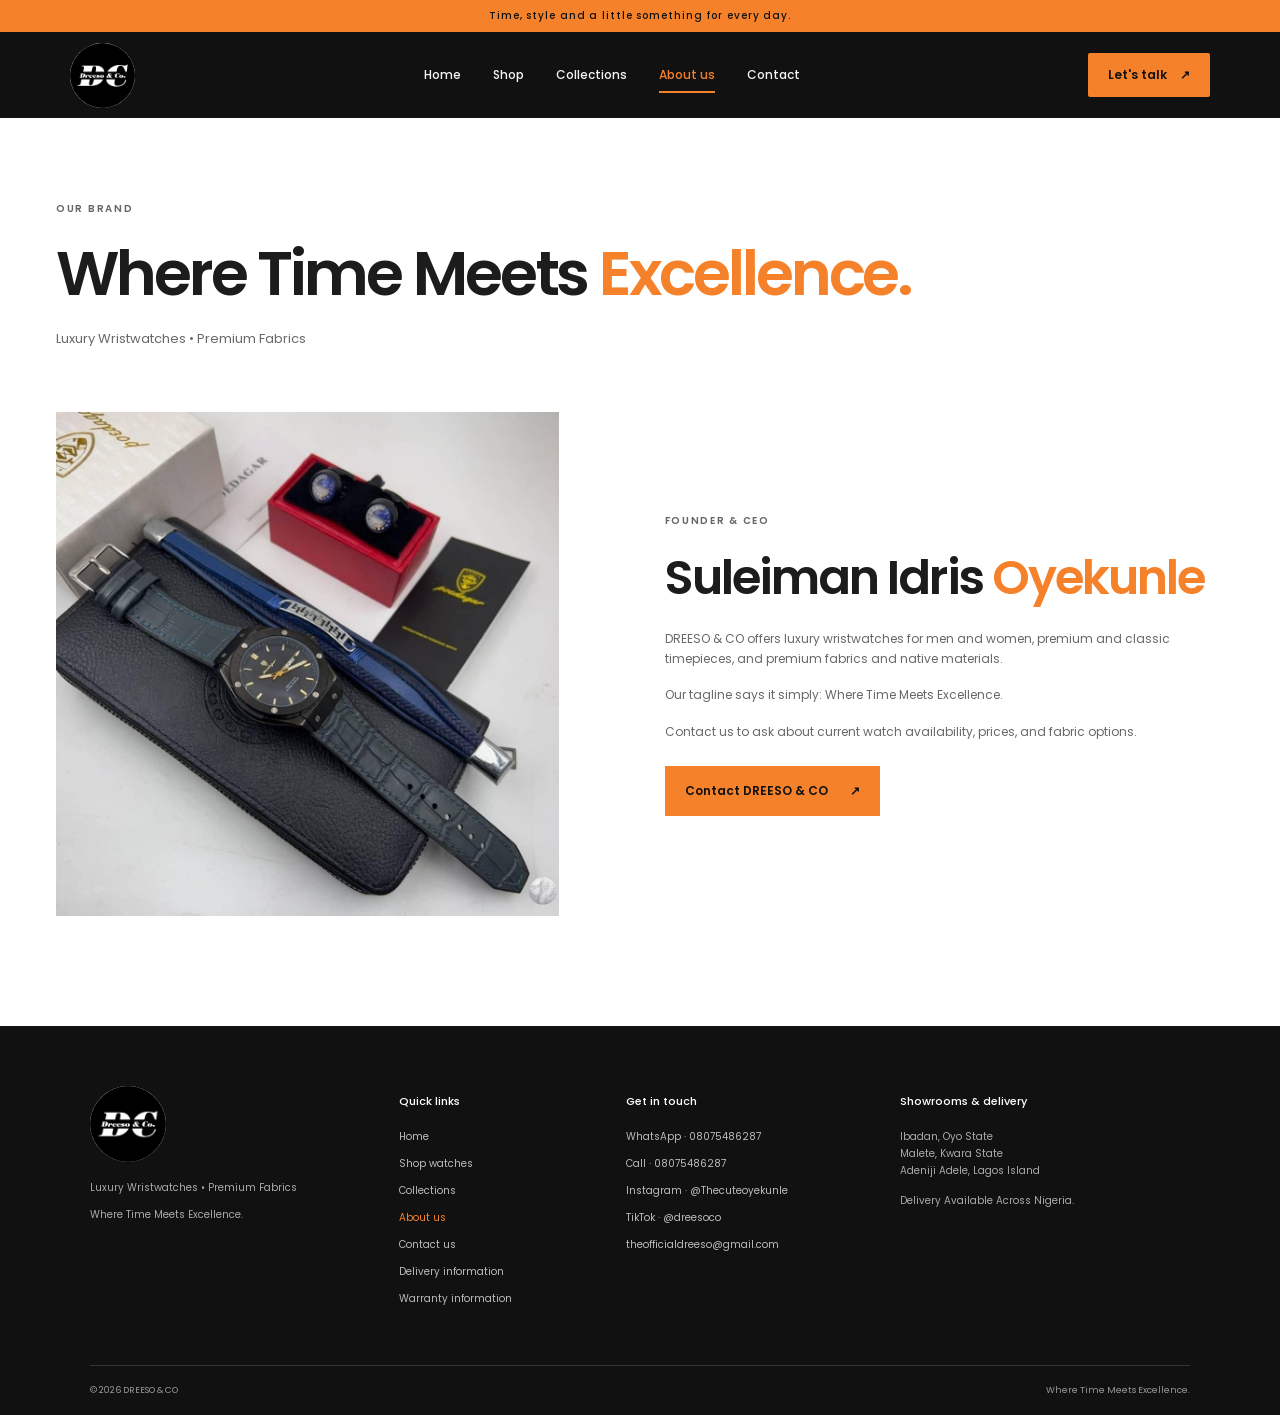
==== about.html @ 20e48f06 "first commit" ====
<!doctype html><html lang="en"><head><meta charset="utf-8"><meta name="viewport" content="width=device-width, initial-scale=1"><meta name="description" content="Meet DREESO & CO, founded by Suleiman Idris Oyekunle, offering luxury wristwatches and premium fabrics."><title>About DREESO &amp; CO</title><link rel="icon" href="dress%26co%20img/dress%26co%20logo.jpg"><link rel="preconnect" href="https://fonts.googleapis.com"><link rel="preconnect" href="https://fonts.gstatic.com" crossorigin><link href="https://fonts.googleapis.com/css2?family=Poppins:wght@400;500;600;700&display=swap" rel="stylesheet"><link rel="stylesheet" href="style.css"><script src="script.js" defer></script></head><body><div class="announcement">Time, style and a little something for every day.</div><header class="site-header"><a class="brand" href="index.html" aria-label="DREESO & CO home"><img src="dress%26co%20img/dress%26co%20logo.jpg" alt="DREESO & CO"></a><button class="menu-toggle" aria-expanded="false" aria-controls="primary-nav" aria-label="Open menu"><span></span><span></span><span></span></button><nav id="primary-nav" class="primary-nav" aria-label="Main navigation"><a href="index.html">Home</a><a href="shop.html">Shop</a><a href="collections.html">Collections</a><a href="about.html" aria-current="page">About us</a><a href="contact.html">Contact</a></nav><a class="header-cta" href="https://wa.me/2348075486287">Let's talk <span>↗</span></a></header><main id="main"><section class="page-intro section-wrap"><p class="eyebrow">OUR BRAND</p><h1>Where Time Meets <em>Excellence.</em></h1><p>Luxury Wristwatches • Premium Fabrics</p></section>
<section class="about-details section-wrap"><img src="dress%26co%20img/8.jpg" alt="Black wristwatch displayed with coordinating accessories"><div><p class="eyebrow">FOUNDER &amp; CEO</p><h2>Suleiman Idris <em>Oyekunle</em></h2><p>DREESO &amp; CO offers luxury wristwatches for men and women, premium and classic timepieces, and premium fabrics and native materials.</p><p>Our tagline says it simply: Where Time Meets Excellence.</p><p>Contact us to ask about current watch availability, prices, and fabric options.</p><a class="button button-orange" href="contact.html">Contact DREESO &amp; CO <span>↗</span></a></div></section></main><footer class="site-footer">
  <div class="footer-main">
    <div class="footer-brand"><img src="dress%26co%20img/dress%26co%20logo.jpg" alt="DREESO & CO"><p class="footer-brand-line">Luxury Wristwatches • Premium Fabrics</p><p>Where Time Meets Excellence.</p></div>
    <div><h2>Quick links</h2><a href="index.html">Home</a><a href="shop.html">Shop watches</a><a href="collections.html">Collections</a><a href="about.html">About us</a><a href="contact.html">Contact us</a><a href="delivery.html">Delivery information</a><a href="warranty.html">Warranty information</a></div>
    <div><h2>Get in touch</h2><a href="https://wa.me/2348075486287" target="_blank" rel="noopener">WhatsApp · 08075486287</a><a href="tel:+2348075486287">Call · 08075486287</a><a href="https://www.instagram.com/thecuteoyekunle/" target="_blank" rel="noopener">Instagram · @Thecuteoyekunle</a><a href="https://www.tiktok.com/@dreesoco" target="_blank" rel="noopener">TikTok · @dreesoco</a><a href="mailto:theofficialdreeso@gmail.com">theofficialdreeso@gmail.com</a></div>
    <div class="footer-policies"><h2>Showrooms &amp; delivery</h2><p>Ibadan, Oyo State<br>Malete, Kwara State<br>Adeniji Adele, Lagos Island</p><p class="footer-delivery">Delivery Available Across Nigeria.</p></div>
  </div>
  <div class="footer-bottom"><span>© <span id="year"></span> DREESO & CO</span><span>Where Time Meets Excellence.</span></div>
</footer></body></html>
---- style.css ----
:root{--ink:#111;--text:#1c1c1c;--muted:#686868;--orange:#f5822a;--paper:#fff;--soft:#f5f5f3;--line:#e8e6e2;--font:'Poppins',sans-serif;--wrap:1240px}*{box-sizing:border-box}html{scroll-behavior:smooth;scroll-padding-top:90px}body{margin:0;color:var(--text);background:var(--paper);font:400 15px/1.7 var(--font);-webkit-font-smoothing:antialiased}a{color:inherit;text-decoration:none}button,input{font:inherit}button{color:inherit}.skip-link{position:absolute;top:-50px;left:16px;z-index:99;background:white;padding:10px}.skip-link:focus{top:8px}.sr-only{position:absolute;width:1px;height:1px;padding:0;margin:-1px;overflow:hidden;clip:rect(0,0,0,0);white-space:nowrap;border:0}.announcement{height:32px;background:var(--orange);color:#111;text-align:center;font-size:10px;font-weight:500;letter-spacing:.09em;line-height:32px}.site-header{height:86px;padding:0 max(5.5vw,24px);display:flex;align-items:center;justify-content:space-between;background:var(--ink);color:white;position:sticky;top:0;z-index:20}.brand{width:65px;height:65px;border-radius:50%;overflow:hidden;background:#fff;display:flex;align-items:center;justify-content:center}.brand img{width:100%;height:100%;object-fit:cover}.primary-nav{display:flex;align-items:center;gap:clamp(16px,2.5vw,38px)}.primary-nav a{font-size:12px;font-weight:500;color:#f5f5f5;transition:color .2s}.primary-nav a:hover,.primary-nav a:focus-visible{color:var(--orange)}.header-cta{background:var(--orange);color:var(--ink);padding:12px 20px;font-size:12px;font-weight:600;border-radius:2px}.header-cta span{margin-left:10px}.menu-toggle{display:none}.hero{min-height:590px;display:grid;grid-template-columns:1fr 1fr;background:#f2f0ed}.hero-copy{padding:90px 7vw 65px max(9vw,40px);display:flex;flex-direction:column;align-items:flex-start;justify-content:center}.eyebrow{font-size:10px;font-weight:600;letter-spacing:.17em;margin:0 0 20px;color:#666}.hero-copy .eyebrow span{display:inline-block;width:20px;height:2px;background:var(--orange);vertical-align:middle;margin-right:8px}.hero h1,.intro h2,.section-heading h2,.pay-copy h2,.values-section h2,.social-copy h2{font-size:clamp(37px,5vw,66px);line-height:1.2;letter-spacing:-.055em;font-weight:600;margin:0}.hero h1 em,.intro h2 em,.section-heading h2 em,.pay-copy h2 em,.values-section h2 em,.social-copy h2 em{font-style:normal;color:var(--orange)}.hero-lede{max-width:390px;color:#585858;font-size:15px;margin:24px 0 28px}.hero-actions{display:flex;align-items:center;gap:25px;flex-wrap:wrap}.button{display:inline-flex;align-items:center;justify-content:center;gap:22px;padding:15px 20px;font-size:12px;font-weight:600;transition:background .2s,transform .2s}.button:hover{transform:translateY(-2px)}.button-orange{background:var(--orange);color:#111}.button-orange:hover{background:#e9721b}.text-link,.underlined-link{font-size:12px;font-weight:600}.text-link span,.underlined-link span{color:var(--orange);padding-left:7px}.hero-note{font-size:10px;color:#777;margin:42px 0 0}.hero-image{min-height:590px;background:#111;position:relative}.hero-image:after{content:"";position:absolute;inset:0;background:linear-gradient(180deg,transparent 68%,rgba(0,0,0,.35))}.hero-image-caption{position:absolute;z-index:1;bottom:26px;left:30px;right:30px;color:#fff;display:flex;justify-content:space-between;font-size:9px;font-weight:500;letter-spacing:.13em}.section-wrap{max-width:var(--wrap);margin:auto;padding-left:36px;padding-right:36px}.intro{padding-top:110px;padding-bottom:112px}.intro-grid{display:grid;grid-template-columns:1fr .8fr;gap:12%;align-items:start}.intro h2{font-size:clamp(34px,4vw,52px)}.intro-grid>div{padding-top:5px;color:#646464;font-size:13px}.intro-grid>div p{margin:0 0 16px}.intro-grid .underlined-link{display:inline-block;color:#111;margin-top:11px;border-bottom:1px solid #ccc;padding-bottom:5px}.categories-section{background:var(--soft);padding:88px 0 100px}.section-heading{display:flex;align-items:end;justify-content:space-between;gap:30px;margin-bottom:32px}.section-heading .eyebrow{margin-bottom:12px}.section-heading h2{font-size:clamp(34px,4vw,48px)}.section-heading>.underlined-link{border-bottom:1px solid #ccc;padding-bottom:6px;margin-bottom:8px}.category-grid{display:grid;grid-template-columns:repeat(3,1fr);grid-auto-rows:290px;gap:16px}.category-card{position:relative;overflow:hidden;background:#ddd;isolation:isolate}.category-card:after{content:"";position:absolute;inset:25% 0 0;background:linear-gradient(transparent,rgba(0,0,0,.67));z-index:-0}.category-card img{position:absolute;inset:0;width:100%;height:100%;object-fit:cover;z-index:-1;transition:transform .5s}.category-card:hover img{transform:scale(1.035)}.category-large{grid-row:span 2}.category-wide{grid-column:span 2}.category-overlay{position:absolute;bottom:22px;left:23px;right:20px;color:#fff;display:flex;flex-direction:column;align-items:flex-start}.category-overlay small{font-size:8px;letter-spacing:.16em;font-weight:500}.category-overlay strong{font-size:19px;font-weight:500;margin-top:2px}.circle-arrow{position:absolute;right:0;bottom:0;border:1px solid rgba(255,255,255,.65);width:35px;height:35px;border-radius:50%;display:grid;place-items:center;font-size:15px}.shop-section{padding-top:100px;padding-bottom:110px}.section-aside{max-width:300px;font-size:12px;color:var(--muted);margin:0 0 8px}.shop-tools{display:flex;align-items:center;justify-content:space-between;gap:22px;border-top:1px solid var(--line);padding:20px 0}.search-box{height:40px;width:230px;display:flex;align-items:center;border-bottom:1px solid #bbb;gap:9px}.search-box svg{width:17px;stroke:#777;fill:none;stroke-width:1.6}.search-box input{border:0;outline:0;background:transparent;width:100%;font-size:11px}.search-box:focus-within{border-color:var(--orange)}.filter-list{display:flex;align-items:center;gap:7px;flex-wrap:wrap}.filter-chip{border:1px solid #ddd;background:white;padding:8px 12px;font-size:10px;cursor:pointer;transition:.2s}.filter-chip:hover,.filter-chip.active{border-color:#111;background:#111;color:#fff}.collection-panel{min-height:218px;background:#f8f7f5;display:flex;align-items:center;justify-content:center;text-align:center;padding:38px}.empty-collection{max-width:440px}.empty-collection .small-mark{color:var(--orange);font-size:23px}.empty-collection h3{font-size:18px;font-weight:500;margin:8px 0}.empty-collection p{font-size:12px;color:var(--muted);margin:0 auto 18px}.empty-collection .button{padding:12px 17px}.pay-section{min-height:440px;background:#151515;color:white;display:grid;grid-template-columns:1fr 1fr}.pay-image{background:url('dress%26co%20img/3.jpg') center/cover no-repeat;min-height:440px}.pay-copy{padding:75px clamp(35px,8vw,120px);align-self:center}.pay-copy .eyebrow{color:#b6b6b6}.pay-copy h2{font-size:clamp(42px,5vw,62px)}.pay-copy>p:not(.eyebrow){font-size:12px;color:#c4c4c4;max-width:390px;margin:20px 0 24px}.button-light{background:#fff;color:#111}.button-light:hover{background:var(--orange)}.fine-print{display:block;color:#aaa;font-size:9px;margin-top:13px}.values-section{padding-top:105px;padding-bottom:105px}.values-section>h2{font-size:clamp(36px,4vw,52px);margin-bottom:50px}.value-grid{display:grid;grid-template-columns:repeat(3,1fr);gap:48px}.value-grid article{border-top:1px solid #ccc;padding-top:17px}.value-grid article>span{font-size:10px;color:var(--orange);font-weight:600}.value-grid h3{font-size:15px;font-weight:500;margin:10px 0 8px}.value-grid p{font-size:11px;color:var(--muted);max-width:290px;margin:0}.social-section{background:var(--soft);padding:85px max(calc((100vw - var(--wrap))/2 + 36px),7vw);display:grid;grid-template-columns:1fr .8fr;gap:12%;align-items:center}.social-copy h2{font-size:clamp(38px,4.5vw,58px)}.social-copy>p:last-child{font-size:12px;color:var(--muted);max-width:350px;margin-top:20px}.social-links{border-top:1px solid #ddd}.social-links>a{display:flex;align-items:center;gap:16px;border-bottom:1px solid #ddd;padding:18px 4px}.social-icon{width:35px;height:35px;display:grid;place-items:center;background:#111;color:#fff;font-weight:500;font-size:16px;border-radius:50%}.social-links>a>span:nth-child(2){display:flex;flex-direction:column;flex:1}.social-links strong{font-size:12px;font-weight:500}.social-links small{font-size:10px;color:#777}.social-links b{font-size:15px;font-weight:400;color:var(--orange)}.site-footer{background:#111;color:#fff;padding:60px max(calc((100vw - var(--wrap))/2 + 36px),7vw) 0}.footer-main{display:grid;grid-template-columns:1.15fr .8fr 1fr 1.25fr;gap:42px;padding-bottom:48px}.footer-brand img{width:76px;height:76px;object-fit:cover;border-radius:50%}.footer-brand p{font-size:10px;color:#aaa}.footer-main>div:not(:first-child){display:flex;flex-direction:column;align-items:flex-start}.footer-main h2{font-size:11px;font-weight:500;margin:6px 0 17px;color:#fff}.footer-main a:not(.underlined-link){font-size:10px;color:#bbb;margin:0 0 10px}.footer-main a:hover{color:var(--orange)}.footer-policies p{font-size:10px;color:#aaa;margin:0 0 13px;max-width:270px}.footer-policies .underlined-link{font-size:10px;border-bottom:1px solid #555;padding-bottom:4px}.footer-bottom{border-top:1px solid #363636;padding:17px 0;display:flex;justify-content:space-between;font-size:9px;color:#999}.floating-whatsapp{position:fixed;right:22px;bottom:22px;width:52px;height:52px;background:#111;border:1px solid var(--orange);color:var(--orange);display:grid;place-items:center;z-index:18;box-shadow:0 3px 12px #0002}.floating-whatsapp svg{width:25px;height:25px;fill:none;stroke:currentColor;stroke-width:1.6;stroke-linecap:round;stroke-linejoin:round}.floating-whatsapp svg path:last-child{fill:currentColor;stroke:none}.floating-whatsapp:hover{background:var(--orange);color:#111}.menu-toggle:focus-visible,.header-cta:focus-visible,a:focus-visible,button:focus-visible{outline:2px solid var(--orange);outline-offset:3px}
@media(max-width:900px){.site-header{padding:0 26px}.primary-nav{gap:15px}.primary-nav a{font-size:10px}.header-cta{padding:10px 13px;font-size:10px}.hero-copy{padding-left:6vw;padding-right:4vw}.category-grid{grid-auto-rows:240px}.footer-main{grid-template-columns:repeat(2,1fr);gap:32px}.social-section{padding-left:7vw;padding-right:7vw}.filter-list{justify-content:flex-end}}
@media(max-width:680px){html{scroll-padding-top:72px}.announcement{height:29px;line-height:29px;font-size:9px}.site-header{height:70px;padding:0 20px}.brand{width:51px;height:51px}.menu-toggle{display:flex;width:40px;height:40px;border:0;background:transparent;color:white;flex-direction:column;align-items:center;justify-content:center;gap:5px;order:3;cursor:pointer}.menu-toggle span{height:1px;width:21px;background:white;transition:transform .2s}.menu-toggle[aria-expanded=true] span:first-child{transform:translateY(6px) rotate(45deg)}.menu-toggle[aria-expanded=true] span:nth-child(2){opacity:0}.menu-toggle[aria-expanded=true] span:last-child{transform:translateY(-6px) rotate(-45deg)}.primary-nav{display:none;position:absolute;top:70px;left:0;right:0;background:#111;padding:12px 22px 24px;flex-direction:column;align-items:stretch;gap:0;border-top:1px solid #333}.primary-nav.open{display:flex}.primary-nav a{font-size:13px;padding:12px 2px;border-bottom:1px solid #2b2b2b}.header-cta{margin-left:auto;margin-right:9px;padding:10px 12px}.hero{grid-template-columns:1fr}.hero-copy{padding:58px 25px 43px;min-height:380px}.hero h1{font-size:43px}.hero-lede{font-size:13px;margin:19px 0 22px}.hero-note{margin-top:27px}.hero-image{min-height:340px;background-position:center 52%}.section-wrap{padding-left:23px;padding-right:23px}.intro{padding-top:70px;padding-bottom:75px}.intro-grid{grid-template-columns:1fr;gap:18px}.intro h2{font-size:39px}.intro-grid>div{font-size:12px}.categories-section{padding:67px 0 72px}.section-heading{align-items:flex-start;flex-direction:column;gap:14px;margin-bottom:24px}.section-heading h2{font-size:37px}.section-heading>.underlined-link{margin:0}.category-grid{grid-template-columns:1fr 1fr;grid-auto-rows:205px;gap:10px}.category-large{grid-row:span 1}.category-wide{grid-column:span 2}.category-overlay{left:13px;bottom:14px}.category-overlay small{font-size:7px}.category-overlay strong{font-size:14px;padding-right:26px}.circle-arrow{width:28px;height:28px;font-size:12px}.shop-section{padding-top:70px;padding-bottom:75px}.shop-section .section-heading{gap:12px}.section-aside{font-size:11px;margin:0}.shop-tools{align-items:stretch;flex-direction:column;gap:15px}.search-box{width:100%}.filter-list{justify-content:flex-start}.filter-chip{font-size:9px;padding:7px 9px}.collection-panel{min-height:230px;padding:24px}.pay-section{grid-template-columns:1fr}.pay-image{min-height:260px}.pay-copy{padding:48px 25px 54px}.pay-copy h2{font-size:48px}.values-section{padding-top:73px;padding-bottom:75px}.values-section>h2{font-size:39px;margin-bottom:33px}.value-grid{grid-template-columns:1fr;gap:22px}.value-grid article{padding-top:12px}.value-grid h3{font-size:14px}.value-grid p{font-size:11px}.social-section{grid-template-columns:1fr;gap:27px;padding:66px 24px}.social-copy h2{font-size:42px}.social-copy>p:last-child{font-size:11px}.site-footer{padding:45px 24px 0}.footer-main{grid-template-columns:1fr 1fr;gap:25px 18px}.footer-brand{grid-column:1/-1}.footer-brand img{width:62px;height:62px}.footer-main h2{margin-bottom:12px}.footer-bottom{font-size:8px}.floating-whatsapp{right:15px;bottom:15px;width:47px;height:47px}}
@media(max-width:380px){.hero h1{font-size:37px}.hero-actions{gap:15px}.button{padding:13px 14px;font-size:10px}.text-link{font-size:10px}.category-grid{grid-auto-rows:175px}.category-overlay strong{font-size:12px}.footer-main{grid-template-columns:1fr}.footer-brand{grid-column:auto}}
@media(prefers-reduced-motion:reduce){*,*::before,*::after{scroll-behavior:auto!important;transition:none!important}}
.page-intro{padding-top:82px;padding-bottom:42px}.page-intro h1{font-size:clamp(38px,5vw,62px);line-height:1.2;letter-spacing:-.05em;font-weight:600;margin:0}.page-intro h1 em,.about-details h2 em{font-style:normal;color:var(--orange)}.page-intro>p:last-child{color:var(--muted);font-size:13px;max-width:590px;margin:17px 0 0}.about-details{padding-top:20px;padding-bottom:110px;display:grid;grid-template-columns:minmax(280px,.9fr) 1fr;gap:9%;align-items:center}.about-details>img{width:100%;height:auto;display:block}.about-details h2{font-size:clamp(32px,4vw,48px);line-height:1.2;letter-spacing:-.04em;font-weight:600;margin:0 0 22px}.about-details p:not(.eyebrow){font-size:12px;color:var(--muted);margin:0 0 16px}.about-details .button{margin-top:8px}.contact-page{padding-top:20px;padding-bottom:110px;display:grid;grid-template-columns:1fr 1fr;gap:9%;align-items:start}.contact-details>a{display:flex;flex-direction:column;border-bottom:1px solid var(--line);padding:15px 0}.contact-details>a:first-child{border-top:1px solid var(--line)}.contact-details small{font-size:9px;letter-spacing:.13em;color:#777}.contact-details strong{font-weight:500;font-size:15px;overflow-wrap:anywhere}.contact-details strong span{color:var(--orange);padding-left:8px}.contact-locations{padding-top:24px}.contact-locations small{font-size:9px;letter-spacing:.13em;color:#777}.contact-locations p{font-size:13px;margin:9px 0}.contact-locations .muted{font-size:11px;color:#777}.business-card{margin:0;background:#f5f5f3;padding:15px}.business-card img{width:100%;height:auto;display:block}.business-card figcaption{font-size:9px;color:#777;padding-top:9px}.policy-page{padding-top:16px;padding-bottom:115px;max-width:900px}.policy-page h2{font-size:19px;font-weight:500;margin:24px 0 7px}.policy-page h2:first-child{margin-top:0}.policy-page p{font-size:13px;line-height:1.9;color:var(--muted);max-width:700px;margin:0 0 20px}.policy-page .button{margin-top:10px}
@media(max-width:680px){.page-intro{padding-top:60px;padding-bottom:30px}.about-details,.contact-page{grid-template-columns:1fr;gap:30px;padding-bottom:75px}.about-details>img{max-width:500px;margin:auto}.business-card{max-width:520px}.policy-page{padding-bottom:80px}}
.collection-panel:has(.product-grid){display:block;text-align:left;padding:0;background:transparent}.product-grid{display:grid;width:100%;grid-template-columns:repeat(3,minmax(0,1fr));gap:18px}.product-card{background:#fff;border:1px solid var(--line);min-width:0}.product-image{aspect-ratio:4/5;background:var(--soft);overflow:hidden}.product-image img{display:block;width:100%;height:100%;object-fit:cover}.product-info{padding:17px}.product-meta{display:flex;gap:6px;flex-wrap:wrap;margin-bottom:8px}.product-meta span{font-size:8px;color:#555;background:var(--soft);padding:3px 7px}.product-info h3{font-size:14px;font-weight:500;margin:0 0 4px}.product-info>p{font-size:10px;color:var(--muted);margin:0 0 10px}.product-price{display:block;font-size:13px;margin:0 0 12px}.product-info .button{font-size:10px;padding:10px 12px}.empty-collection h3{font-size:16px;font-weight:500}.empty-collection p{max-width:460px}
@media(max-width:900px){.product-grid{grid-template-columns:repeat(2,minmax(0,1fr))}}
@media(max-width:480px){.product-grid{grid-template-columns:1fr 1fr;gap:10px}.product-info{padding:11px}.product-info h3{font-size:12px}.product-info .button{font-size:9px;padding:9px 8px}.product-meta{gap:3px}.product-meta span{font-size:7px;padding:2px 5px}}
.hero{position:relative;display:block;min-height:100vh;min-height:100svh;background:#111;isolation:isolate;overflow:hidden}.hero-copy{position:relative;z-index:2;width:min(var(--wrap),100%);min-height:100vh;min-height:100svh;margin:0 auto;padding:105px 36px 100px;align-items:flex-start;justify-content:center;color:#fff}.hero-image{position:absolute;z-index:-1;inset:0;min-height:100%;background:#111;overflow:hidden}.hero-slideshow{position:absolute;inset:0}.hero-slide{position:absolute;inset:0;display:block;width:100%;height:100%;object-fit:cover;object-position:center 48%;opacity:0;transform:scale(1);transition:opacity 1100ms ease,transform 7000ms linear}.hero-slide.is-active{opacity:1;transform:scale(1.045)}.hero-image:after{content:"";position:absolute;inset:0;z-index:1;background:linear-gradient(90deg,rgba(17,17,17,.84) 0%,rgba(17,17,17,.68) 40%,rgba(17,17,17,.16) 100%),linear-gradient(0deg,rgba(17,17,17,.40),transparent 35%)}.hero-image-caption{z-index:2;left:max(36px,calc((100vw - var(--wrap))/2 + 36px));right:max(36px,calc((100vw - var(--wrap))/2 + 36px));bottom:24px}.hero-copy .eyebrow{color:#fff}.hero h1{max-width:790px;font-size:clamp(40px,5.2vw,68px);color:#fff}.hero h1 em{color:var(--orange)}.hero-lede{color:#eee}.hero-note{color:#ddd}.hero .text-link{color:#fff}.hero .text-link:hover{color:var(--orange)}
.hero .hero-actions a:focus-visible{outline:3px solid #fff;outline-offset:4px;box-shadow:0 0 0 6px var(--orange)}
@media(max-width:900px){.hero-copy{padding-left:36px;padding-right:36px}}
@media(max-width:680px){.hero{min-height:100vh;min-height:100svh}.hero-copy{width:100%;min-height:100vh;min-height:100svh;padding:62px 24px 85px}.hero h1{font-size:clamp(37px,9vw,49px);letter-spacing:-.045em}.hero-lede{max-width:330px}.hero-image-caption{left:24px;right:24px;bottom:18px}.hero-slide.is-active{transform:scale(1.03)}.hero-image:after{background:linear-gradient(90deg,rgba(17,17,17,.72),rgba(17,17,17,.26)),linear-gradient(0deg,rgba(17,17,17,.38),transparent 48%)}}
@media(prefers-reduced-motion:reduce){.hero-slide,.hero-slide.is-active{transition:none;transform:none}}
.primary-nav a{position:relative;transition:color .2s ease}.primary-nav>a[aria-current="page"],.primary-nav .nav-dropdown>a[aria-current="page"],.primary-nav a.is-active{color:var(--orange)}.primary-nav>a[aria-current="page"]:after,.primary-nav .nav-dropdown>a[aria-current="page"]:after,.primary-nav a.is-active:after{content:"";position:absolute;height:2px;left:0;right:0;bottom:-8px;background:var(--orange)}.nav-dropdown{position:relative;display:flex;align-items:center}.nav-submenu{display:none;position:absolute;top:100%;left:-16px;z-index:30;width:245px;padding:9px 0;background:#111;border:1px solid #333;box-shadow:0 8px 20px #0003}.nav-dropdown:hover .nav-submenu,.nav-dropdown:focus-within .nav-submenu{display:grid}.primary-nav .nav-submenu a{padding:9px 15px;font-size:10px;color:#eee}.primary-nav .nav-submenu a:hover,.primary-nav .nav-submenu a:focus-visible,.primary-nav .nav-submenu a.is-active{color:var(--orange);background:#1d1d1d}.primary-nav .nav-submenu a:after{display:none}.site-footer .footer-main a[aria-current="page"]{color:var(--orange)!important}.filter-chip[aria-pressed="true"]{border-color:#111;background:#111;color:#fff}
@media(max-width:680px){.nav-dropdown{display:flex;flex-direction:column;align-items:stretch;width:100%}.nav-dropdown>a{display:block}.nav-submenu{display:grid;position:static;top:auto;left:auto;width:auto;padding:0 0 7px 12px;background:transparent;border:0;border-left:1px solid #3a3a3a;box-shadow:none;margin:0 0 5px 3px}.primary-nav .nav-submenu a{font-size:12px;padding:9px 10px;border-bottom:0}.primary-nav>a[aria-current="page"]:after,.primary-nav .nav-dropdown>a[aria-current="page"]:after,.primary-nav a.is-active:after{bottom:4px;right:auto;width:30px}}

.photo-showcase{padding-top:85px;padding-bottom:100px}.photo-showcase .section-heading h2{font-size:clamp(32px,4vw,48px)}.showcase-grid{display:grid;grid-template-columns:repeat(3,minmax(0,1fr));gap:18px}.showcase-grid figure{margin:0;min-width:0;background:#f5f5f3}.showcase-grid img{display:block;width:100%;aspect-ratio:4/3;object-fit:cover;background:#eee}.showcase-grid figcaption{padding:12px 14px}.showcase-grid figcaption a{font-size:10px;font-weight:500}.showcase-grid figcaption span{color:var(--orange);padding-left:6px}.showcase-grid figcaption a:focus-visible{outline:2px solid var(--orange);outline-offset:3px}
@media(max-width:680px){
@media(max-width:900px){.showcase-grid{grid-template-columns:repeat(2,minmax(0,1fr))}}
@media(max-width:480px){.photo-showcase{padding-top:60px;padding-bottom:70px}.showcase-grid{gap:10px}.showcase-grid figcaption{padding:9px}.showcase-grid figcaption a{font-size:9px}}

.hero-slide img,.hero-slide video{display:block;width:100%;height:100%;object-fit:cover;object-position:center 48%}
.collection-count{font-size:11px;color:var(--muted);margin:12px 0}@media(max-width:480px){.product-info .button{min-height:38px;line-height:1.35}.collection-count{margin:8px 0}}
@media(min-width:1100px){.product-grid{grid-template-columns:repeat(4,minmax(0,1fr))}}@media(max-width:360px){.product-grid{grid-template-columns:1fr}}
.catalogue-note{max-width:670px;margin:12px 0 0;font-size:11px;color:var(--muted)}

.category-card.is-selected{outline:2px solid var(--orange);outline-offset:2px}.category-card:focus-visible{outline:2px solid var(--orange);outline-offset:2px}

/* Collection page feature cards */
.collections-section{padding-top:10px;padding-bottom:110px}.collections-grid{display:grid;grid-template-columns:repeat(3,minmax(0,1fr));gap:20px}.collection-feature{background:#fff;border:1px solid var(--line);min-width:0}.collection-feature>img{display:block;width:100%;aspect-ratio:4/3;object-fit:cover;background:var(--soft)}.collection-feature-copy{padding:22px}.collection-feature-copy .eyebrow{margin:0 0 8px}.collection-feature-copy h2{font-size:clamp(19px,2vw,25px);line-height:1.25;letter-spacing:-.035em;font-weight:500;margin:0 0 10px}.collection-feature-copy>p:not(.eyebrow){min-height:48px;font-size:11px;line-height:1.7;color:var(--muted);margin:0 0 18px}.collection-feature-copy .button{font-size:10px;padding:11px 15px}
@media(max-width:900px){.collections-grid{grid-template-columns:repeat(2,minmax(0,1fr))}.collection-feature:last-child{grid-column:1/-1;display:grid;grid-template-columns:1fr 1fr}.collection-feature:last-child>img{height:100%;aspect-ratio:auto}}
@media(max-width:600px){.collections-section{padding-bottom:75px}.collections-grid{grid-template-columns:1fr;gap:14px}.collection-feature:last-child{grid-column:auto;display:block}.collection-feature:last-child>img{aspect-ratio:4/3}.collection-feature-copy{padding:18px}.collection-feature-copy>p:not(.eyebrow){min-height:0}}

/* Official DREESO & CO brand and product information */
.offerings-section{padding-top:78px;padding-bottom:90px}.offerings-section .section-heading h2{font-size:clamp(32px,4vw,48px)}.offerings-grid{display:grid;grid-template-columns:repeat(3,minmax(0,1fr));gap:18px}.offering-card{border:1px solid var(--line);background:#fff;min-width:0}.offering-images{display:grid;grid-template-columns:1fr 1fr;gap:2px;aspect-ratio:4/3;background:var(--soft);overflow:hidden}.offering-images img{width:100%;height:100%;object-fit:cover;min-width:0}.offering-copy{padding:20px}.offering-copy h3{font-size:15px;line-height:1.4;font-weight:500;margin:0 0 8px}.offering-copy p{font-size:11px;line-height:1.8;color:var(--muted);margin:0 0 13px}.offering-copy .underlined-link{font-size:10px}.fabric-intro{aspect-ratio:4/3;background:var(--soft);display:flex;flex-direction:column;align-items:center;justify-content:center;gap:10px;color:var(--ink)}.fabric-intro .eyebrow{font-size:9px;color:#666;margin:0;letter-spacing:.14em}.fabric-prompt{max-width:210px;text-align:center;font-size:clamp(18px,2.2vw,24px);line-height:1.4;font-weight:500;color:var(--ink)}.delivery-banner{display:flex;align-items:center;justify-content:space-between;gap:24px;background:#111;color:#fff;padding:20px max(calc((100vw - var(--wrap))/2 + 36px),7vw)}.delivery-banner p{font-size:16px;font-weight:500;margin:0}.delivery-banner a{font-size:10px;color:#fff;border-bottom:1px solid var(--orange);padding-bottom:4px}.delivery-banner a span{color:var(--orange);padding-left:5px}.delivery-promise{font-size:18px!important;font-weight:500;color:var(--ink)!important}.footer-brand-line{color:#fff!important;font-weight:500}.footer-delivery{color:#fff!important;font-weight:500}
@media(max-width:900px){.offerings-grid{grid-template-columns:repeat(2,minmax(0,1fr))}.offering-card:last-child{grid-column:1/-1;display:grid;grid-template-columns:1fr 1fr}.offering-card:last-child .fabric-intro{height:100%;aspect-ratio:auto}.fabric-prompt{font-size:22px}}
@media(max-width:600px){.offerings-section{padding-top:60px;padding-bottom:68px}.offerings-grid{grid-template-columns:1fr;gap:13px}.offering-card:last-child{grid-column:auto;display:block}.offering-card:last-child .fabric-intro{aspect-ratio:4/3}.offering-copy{padding:17px}.delivery-banner{padding:18px 23px;align-items:flex-start;flex-direction:column;gap:10px}.delivery-banner p{font-size:14px}}

/* Shop page layout refinements */
.shop-page{overflow-x:clip}.shop-page .shop-page-intro{padding-top:clamp(58px,7vw,90px);padding-bottom:clamp(30px,4vw,48px);overflow:visible}.shop-page-intro h1{max-width:100%;font-size:clamp(36px,5vw,60px);line-height:1.2;letter-spacing:-.04em;overflow:visible;overflow-wrap:normal}.shop-page-intro>p:not(.eyebrow){max-width:680px}.shop-page-intro .catalogue-note{font-size:11px}.shop-fabrics-link{color:var(--ink);font-weight:500;text-decoration:underline;text-decoration-color:var(--orange);text-underline-offset:3px}.shop-page #shop-by-collection{padding:62px 0 66px}.shop-page #shop-by-collection .section-wrap{width:100%}.shop-page #shop-by-collection .section-heading{margin-bottom:24px}.shop-page #shop-by-collection .category-grid{grid-template-columns:repeat(3,minmax(0,1fr));grid-auto-rows:auto;gap:18px}.shop-page #shop-by-collection .category-card,.shop-page #shop-by-collection .category-card.category-large,.shop-page #shop-by-collection .category-card.category-wide{grid-row:auto;grid-column:auto;display:block;height:clamp(220px,26vw,330px);min-width:0;aspect-ratio:auto}.shop-page #shop-by-collection .category-card img{object-fit:cover;object-position:center}.shop-page #shop-by-collection .category-overlay{left:18px;right:16px;bottom:18px}.shop-page .shop-section{padding-top:70px;scroll-margin-top:100px}.shop-page .shop-tools{flex-wrap:wrap}.shop-page .filter-list{justify-content:flex-end}.shop-page .product-grid{grid-template-columns:repeat(4,minmax(0,1fr));gap:18px}.shop-page .product-image{aspect-ratio:4/5}.shop-page .product-image img{object-fit:cover;object-position:center}
@media(max-width:900px){.shop-page #shop-by-collection .category-grid{grid-template-columns:repeat(2,minmax(0,1fr))}.shop-page #shop-by-collection .category-card,.shop-page #shop-by-collection .category-card.category-large,.shop-page #shop-by-collection .category-card.category-wide{height:clamp(220px,32vw,300px)}.shop-page #shop-by-collection .category-card:last-child{grid-column:1/-1;width:calc(50% - 9px);justify-self:center}.shop-page .product-grid{grid-template-columns:repeat(2,minmax(0,1fr))}}
@media(max-width:680px){.shop-page .shop-page-intro{padding-top:50px;padding-bottom:28px}.shop-page-intro h1{font-size:clamp(34px,9vw,46px);letter-spacing:-.035em;line-height:1.18}.shop-page #shop-by-collection{padding:45px 0 50px}.shop-page #shop-by-collection .category-grid{grid-template-columns:1fr;gap:12px}.shop-page #shop-by-collection .category-card,.shop-page #shop-by-collection .category-card.category-large,.shop-page #shop-by-collection .category-card.category-wide{grid-column:auto;height:clamp(220px,62vw,290px)}.shop-page #shop-by-collection .category-card:last-child{grid-column:auto;width:100%;justify-self:stretch}.shop-page .shop-section{padding-top:52px;padding-bottom:70px}.shop-page .shop-tools{align-items:stretch;gap:14px}.shop-page .search-box{width:100%}.shop-page .filter-list{justify-content:flex-start;width:100%;gap:7px}.shop-page .filter-chip{white-space:nowrap}.shop-page .product-grid{grid-template-columns:repeat(2,minmax(0,1fr));gap:11px}}
@media(max-width:380px){.shop-page-intro h1{font-size:34px}.shop-page .product-grid{grid-template-columns:1fr}.shop-page .product-info{padding:14px}.shop-page .product-info h3{font-size:13px}.shop-page .product-info .button{font-size:10px}}

/* Homepage layout */
.home-page .hero{min-height:calc(100vh - 118px);min-height:calc(100svh - 118px)}
.home-page .hero-copy{min-height:calc(100vh - 118px);min-height:calc(100svh - 118px)}
.home-page .hero h1{max-width:760px}
.home-page .hero-lede{max-width:460px;line-height:1.85}
.home-page .intro{padding-top:clamp(70px,9vw,116px);padding-bottom:clamp(72px,9vw,116px)}
.home-page .offerings-section{padding-top:clamp(60px,7vw,86px);padding-bottom:clamp(68px,8vw,96px)}
.home-page .offering-card{transition:transform .25s ease,box-shadow .25s ease}
.home-page .offering-card:hover{transform:translateY(-4px);box-shadow:0 12px 32px #1111}
.home-page .category-grid{grid-auto-rows:clamp(210px,24vw,290px);gap:14px}
.home-page .photo-showcase{padding-top:clamp(64px,8vw,92px);padding-bottom:clamp(72px,8vw,100px)}
.home-page .showcase-grid{gap:16px}
.home-page .showcase-grid figure{overflow:hidden}
.home-page .showcase-grid img{transition:transform .45s ease}
.home-page .showcase-grid figure:hover img{transform:scale(1.035)}
.home-page .showcase-grid figcaption{padding:14px 16px}
.home-page .showcase-grid figcaption a{font-size:10px}
.home-page #shop{scroll-margin-top:100px}
@media(max-width:680px){
  .home-page .hero,.home-page .hero-copy{min-height:calc(100vh - 99px);min-height:calc(100svh - 99px)}
  .home-page .hero-copy{padding:55px 24px 76px}
  .home-page .offerings-section{padding-top:58px;padding-bottom:66px}
  .home-page .category-grid{grid-auto-rows:clamp(175px,54vw,235px)}
  .home-page .showcase-grid{gap:10px}
  .home-page .showcase-grid figcaption{padding:10px}
  .home-page .showcase-grid figcaption a{font-size:9px}
}
@media(prefers-reduced-motion:reduce){.home-page .offering-card,.home-page .showcase-grid img{transition:none}}

/* Keep product photography intact; only the editorial banners crop to fill. */
.product-image{background:var(--soft)}
.product-image img{object-fit:contain;object-position:center}
.shop-page .product-image img{object-fit:contain;object-position:center}
.offering-images{aspect-ratio:3/2;background:var(--soft)}
.offering-images img{object-fit:contain;object-position:center;background:var(--soft)}
.showcase-grid{align-items:start}
.showcase-grid img{height:auto;aspect-ratio:4/5;object-fit:contain;object-position:center;background:var(--soft)}
.collection-feature>img{aspect-ratio:4/5;object-fit:contain;object-position:center;background:var(--soft)}
.collection-feature:last-child>img{height:auto;aspect-ratio:4/5}
.category-card img,.shop-page #shop-by-collection .category-card img{object-position:center}
.category-card:hover img{transform:none}
.hero-slide img,.hero-slide video{object-fit:cover;object-position:center}
.hero-slide.is-active{transform:none}
.showcase-grid figure:hover img{transform:none}
.home-page .showcase-grid figure:hover img{transform:none}
.about-details>img{display:block;width:100%;height:auto;object-fit:contain;object-position:center}
.business-card img{display:block;width:100%;height:auto;object-fit:contain;object-position:center}
.business-card{aspect-ratio:4/5;overflow:hidden;padding:0}
.business-card img{width:130%;max-width:none;margin:-12% -15% 0}
@media(max-width:900px){.collection-feature:last-child>img{height:auto;aspect-ratio:4/5}}
@media(max-width:600px){.collection-feature:last-child>img{height:auto;aspect-ratio:4/5}}
@media(max-width:680px){.hero-slide.is-active{transform:none}}
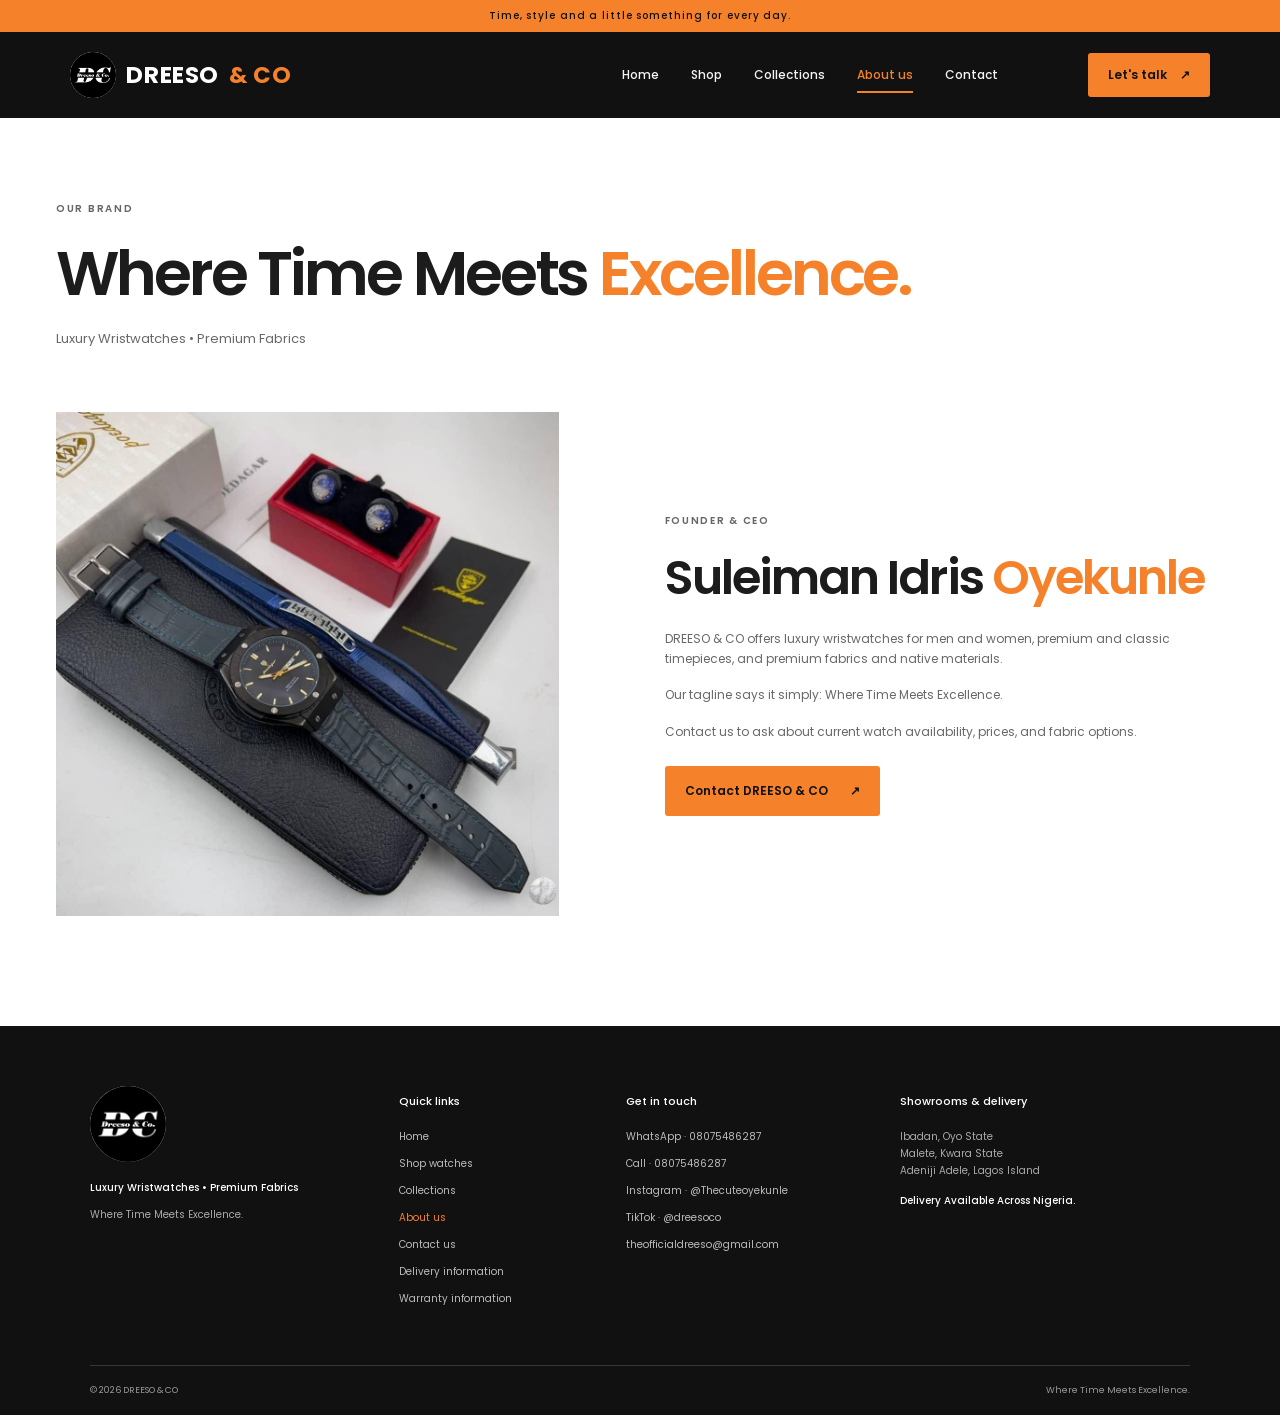
==== commit 7a3d3346: "update website" ====
--- a/about.html
+++ b/about.html
@@ -1,4 +1,4 @@
-<!doctype html><html lang="en"><head><meta charset="utf-8"><meta name="viewport" content="width=device-width, initial-scale=1"><meta name="description" content="Meet DREESO & CO, founded by Suleiman Idris Oyekunle, offering luxury wristwatches and premium fabrics."><title>About DREESO &amp; CO</title><link rel="icon" href="dress%26co%20img/dress%26co%20logo.jpg"><link rel="preconnect" href="https://fonts.googleapis.com"><link rel="preconnect" href="https://fonts.gstatic.com" crossorigin><link href="https://fonts.googleapis.com/css2?family=Poppins:wght@400;500;600;700&display=swap" rel="stylesheet"><link rel="stylesheet" href="style.css"><script src="script.js" defer></script></head><body><div class="announcement">Time, style and a little something for every day.</div><header class="site-header"><a class="brand" href="index.html" aria-label="DREESO & CO home"><img src="dress%26co%20img/dress%26co%20logo.jpg" alt="DREESO & CO"></a><button class="menu-toggle" aria-expanded="false" aria-controls="primary-nav" aria-label="Open menu"><span></span><span></span><span></span></button><nav id="primary-nav" class="primary-nav" aria-label="Main navigation"><a href="index.html">Home</a><a href="shop.html">Shop</a><a href="collections.html">Collections</a><a href="about.html" aria-current="page">About us</a><a href="contact.html">Contact</a></nav><a class="header-cta" href="https://wa.me/2348075486287">Let's talk <span>↗</span></a></header><main id="main"><section class="page-intro section-wrap"><p class="eyebrow">OUR BRAND</p><h1>Where Time Meets <em>Excellence.</em></h1><p>Luxury Wristwatches • Premium Fabrics</p></section>
+<!doctype html><html lang="en"><head><meta charset="utf-8"><meta name="viewport" content="width=device-width, initial-scale=1"><meta name="description" content="Meet DREESO & CO, founded by Suleiman Idris Oyekunle, offering luxury wristwatches and premium fabrics."><title>About DREESO &amp; CO</title><link rel="icon" href="dress%26co%20img/dress%26co%20logo.jpg"><link rel="preconnect" href="https://fonts.googleapis.com"><link rel="preconnect" href="https://fonts.gstatic.com" crossorigin><link href="https://fonts.googleapis.com/css2?family=Poppins:wght@400;500;600;700&display=swap" rel="stylesheet"><link rel="stylesheet" href="style.css"><script src="script.js" defer></script></head><body><div class="announcement">Time, style and a little something for every day.</div><header class="site-header"><a class="brand" href="index.html" aria-label="DREESO & CO home"><img src="dress%26co%20img/dress%26co%20logo.jpg" alt=""><span>DREESO</span><span>&amp; CO</span></a><button class="menu-toggle" aria-expanded="false" aria-controls="primary-nav" aria-label="Open menu"><span></span><span></span><span></span></button><nav id="primary-nav" class="primary-nav" aria-label="Main navigation"><a href="index.html">Home</a><a href="shop.html">Shop</a><a href="collections.html">Collections</a><a href="about.html" aria-current="page">About us</a><a href="contact.html">Contact</a></nav><a class="header-cta" href="https://wa.me/2348075486287">Let's talk <span>↗</span></a></header><main id="main"><section class="page-intro section-wrap"><p class="eyebrow">OUR BRAND</p><h1>Where Time Meets <em>Excellence.</em></h1><p>Luxury Wristwatches • Premium Fabrics</p></section>
 <section class="about-details section-wrap"><img src="dress%26co%20img/8.jpg" alt="Black wristwatch displayed with coordinating accessories"><div><p class="eyebrow">FOUNDER &amp; CEO</p><h2>Suleiman Idris <em>Oyekunle</em></h2><p>DREESO &amp; CO offers luxury wristwatches for men and women, premium and classic timepieces, and premium fabrics and native materials.</p><p>Our tagline says it simply: Where Time Meets Excellence.</p><p>Contact us to ask about current watch availability, prices, and fabric options.</p><a class="button button-orange" href="contact.html">Contact DREESO &amp; CO <span>↗</span></a></div></section></main><footer class="site-footer">
   <div class="footer-main">
     <div class="footer-brand"><img src="dress%26co%20img/dress%26co%20logo.jpg" alt="DREESO & CO"><p class="footer-brand-line">Luxury Wristwatches • Premium Fabrics</p><p>Where Time Meets Excellence.</p></div>
--- a/style.css
+++ b/style.css
@@ -17,7 +17,6 @@
 @media(max-width:680px){.nav-dropdown{display:flex;flex-direction:column;align-items:stretch;width:100%}.nav-dropdown>a{display:block}.nav-submenu{display:grid;position:static;top:auto;left:auto;width:auto;padding:0 0 7px 12px;background:transparent;border:0;border-left:1px solid #3a3a3a;box-shadow:none;margin:0 0 5px 3px}.primary-nav .nav-submenu a{font-size:12px;padding:9px 10px;border-bottom:0}.primary-nav>a[aria-current="page"]:after,.primary-nav .nav-dropdown>a[aria-current="page"]:after,.primary-nav a.is-active:after{bottom:4px;right:auto;width:30px}}
 
 .photo-showcase{padding-top:85px;padding-bottom:100px}.photo-showcase .section-heading h2{font-size:clamp(32px,4vw,48px)}.showcase-grid{display:grid;grid-template-columns:repeat(3,minmax(0,1fr));gap:18px}.showcase-grid figure{margin:0;min-width:0;background:#f5f5f3}.showcase-grid img{display:block;width:100%;aspect-ratio:4/3;object-fit:cover;background:#eee}.showcase-grid figcaption{padding:12px 14px}.showcase-grid figcaption a{font-size:10px;font-weight:500}.showcase-grid figcaption span{color:var(--orange);padding-left:6px}.showcase-grid figcaption a:focus-visible{outline:2px solid var(--orange);outline-offset:3px}
-@media(max-width:680px){
 @media(max-width:900px){.showcase-grid{grid-template-columns:repeat(2,minmax(0,1fr))}}
 @media(max-width:480px){.photo-showcase{padding-top:60px;padding-bottom:70px}.showcase-grid{gap:10px}.showcase-grid figcaption{padding:9px}.showcase-grid figcaption a{font-size:9px}}
 
@@ -96,3 +95,40 @@
 @media(max-width:900px){.collection-feature:last-child>img{height:auto;aspect-ratio:4/5}}
 @media(max-width:600px){.collection-feature:last-child>img{height:auto;aspect-ratio:4/5}}
 @media(max-width:680px){.hero-slide.is-active{transform:none}}
+
+/* Keep product photographs fully visible and give interactive surfaces a consistent, quiet edge. */
+:root{--radius-sm:3px;--radius-md:7px;--radius-lg:10px}
+.product-card,.collection-feature,.offering-card,.showcase-grid figure{border-radius:var(--radius-md);overflow:hidden}
+.category-card{border-radius:var(--radius-md)}
+.button,.header-cta,.filter-chip,.search-box,.business-card{border-radius:var(--radius-sm)}
+.product-image img,.collection-feature>img,.offering-images img,.showcase-grid img{max-width:100%}
+.shop-page .product-image img{object-fit:contain;object-position:center}
+.collection-feature>img{object-fit:contain;object-position:center}
+.offering-images img{object-fit:contain;object-position:center}
+@media(max-width:380px){.footer-bottom{gap:8px;flex-wrap:wrap}.social-section,.footer-main,.product-card{min-width:0}}
+
+/* Keep the homepage collection grid full with three photo cards at every size. */
+@media(min-width:901px){.home-page .category-grid{grid-template-columns:repeat(3,minmax(0,1fr));grid-auto-rows:clamp(300px,31vw,420px)}.home-page .category-large{grid-row:auto}.home-page .category-wide{grid-column:auto}}
+@media(max-width:900px){.home-page .category-grid{grid-template-columns:repeat(2,minmax(0,1fr));grid-auto-rows:clamp(220px,34vw,310px)}.home-page .category-large{grid-row:auto}.home-page .category-wide{grid-column:span 2}}
+@media(max-width:680px){.home-page .category-grid{grid-auto-rows:clamp(175px,54vw,235px)}.home-page .category-wide{grid-column:span 2}}
+.showcase-grid{align-items:start}
+.showcase-grid img{height:auto;aspect-ratio:auto;object-fit:contain;object-position:center}
+.category-card[data-category="Luxury Collection"] img{object-fit:contain;object-position:center;background:var(--soft)}
+.shop-page .couples-twins-section{padding-top:58px;padding-bottom:58px}
+.shop-page .couples-twins-grid,.home-page .couples-twins-grid{grid-template-columns:repeat(4,minmax(0,1fr));gap:18px}
+@media(max-width:900px){.shop-page .couples-twins-grid,.home-page .couples-twins-grid{grid-template-columns:repeat(2,minmax(0,1fr))}}
+@media(max-width:680px){.shop-page .couples-twins-section{padding-top:42px;padding-bottom:42px;padding-left:23px;padding-right:23px}.shop-page .couples-twins-grid,.home-page .couples-twins-grid{grid-template-columns:1fr}.shop-page .couples-twins-grid .product-card:last-child,.home-page .couples-twins-grid .product-card:last-child{grid-column:auto;width:auto}}
+/* Full text wordmark in the shared site header. */
+.site-header{justify-content:flex-start;gap:clamp(24px,4vw,64px)}
+.brand{width:auto;height:auto;flex:none;gap:.24em;overflow:visible;border-radius:0;background:transparent;display:inline-flex;align-items:center;justify-content:flex-start;white-space:nowrap;font-size:clamp(17px,1.8vw,23px);line-height:1;font-weight:700;letter-spacing:.025em}
+.brand span:first-child{color:#fff}
+.brand span:last-child{color:var(--orange)}
+.brand img{display:none}
+.primary-nav{margin-left:auto}
+.header-cta{margin-left:clamp(18px,3vw,42px);white-space:nowrap}
+@media(max-width:900px){.site-header{gap:clamp(15px,2.6vw,24px)}.primary-nav{gap:clamp(11px,1.7vw,16px)}.primary-nav a{font-size:10px}.header-cta{margin-left:12px;padding:10px 12px}}
+@media(max-width:680px){.site-header{justify-content:flex-start;gap:0}.brand{font-size:clamp(17px,5vw,21px)}.header-cta{display:none}.menu-toggle{margin-left:auto;order:0}.primary-nav{margin-left:0}}
+/* Keep the existing logo alongside the full text wordmark. */
+.brand{gap:10px}
+.brand img{display:block;width:46px;height:46px;flex:none;object-fit:cover;border-radius:50%}
+@media(max-width:680px){.brand{gap:8px}.brand img{width:39px;height:39px}}
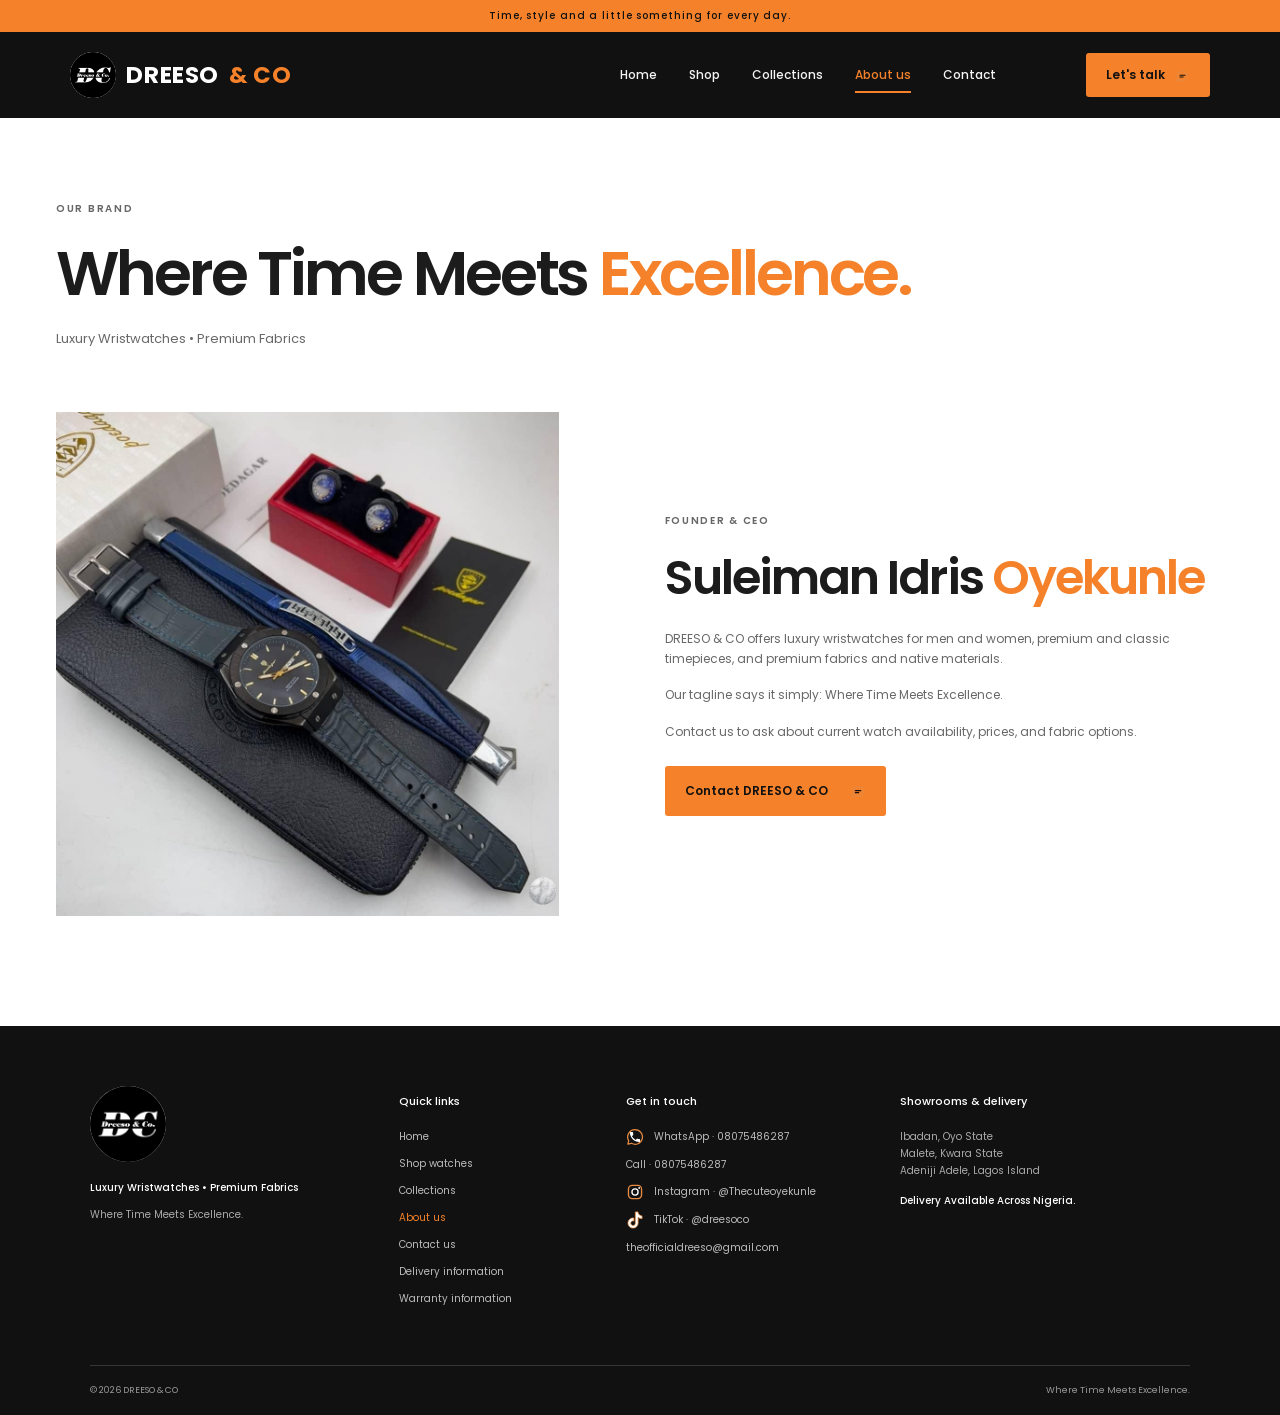
==== commit 158134dd: "updated" ====
--- a/about.html
+++ b/about.html
@@ -1,9 +1,9 @@
-<!doctype html><html lang="en"><head><meta charset="utf-8"><meta name="viewport" content="width=device-width, initial-scale=1"><meta name="description" content="Meet DREESO & CO, founded by Suleiman Idris Oyekunle, offering luxury wristwatches and premium fabrics."><title>About DREESO &amp; CO</title><link rel="icon" href="dress%26co%20img/dress%26co%20logo.jpg"><link rel="preconnect" href="https://fonts.googleapis.com"><link rel="preconnect" href="https://fonts.gstatic.com" crossorigin><link href="https://fonts.googleapis.com/css2?family=Poppins:wght@400;500;600;700&display=swap" rel="stylesheet"><link rel="stylesheet" href="style.css"><script src="script.js" defer></script></head><body><div class="announcement">Time, style and a little something for every day.</div><header class="site-header"><a class="brand" href="index.html" aria-label="DREESO & CO home"><img src="dress%26co%20img/dress%26co%20logo.jpg" alt=""><span>DREESO</span><span>&amp; CO</span></a><button class="menu-toggle" aria-expanded="false" aria-controls="primary-nav" aria-label="Open menu"><span></span><span></span><span></span></button><nav id="primary-nav" class="primary-nav" aria-label="Main navigation"><a href="index.html">Home</a><a href="shop.html">Shop</a><a href="collections.html">Collections</a><a href="about.html" aria-current="page">About us</a><a href="contact.html">Contact</a></nav><a class="header-cta" href="https://wa.me/2348075486287">Let's talk <span>↗</span></a></header><main id="main"><section class="page-intro section-wrap"><p class="eyebrow">OUR BRAND</p><h1>Where Time Meets <em>Excellence.</em></h1><p>Luxury Wristwatches • Premium Fabrics</p></section>
-<section class="about-details section-wrap"><img src="dress%26co%20img/8.jpg" alt="Black wristwatch displayed with coordinating accessories"><div><p class="eyebrow">FOUNDER &amp; CEO</p><h2>Suleiman Idris <em>Oyekunle</em></h2><p>DREESO &amp; CO offers luxury wristwatches for men and women, premium and classic timepieces, and premium fabrics and native materials.</p><p>Our tagline says it simply: Where Time Meets Excellence.</p><p>Contact us to ask about current watch availability, prices, and fabric options.</p><a class="button button-orange" href="contact.html">Contact DREESO &amp; CO <span>↗</span></a></div></section></main><footer class="site-footer">
+<!doctype html><html lang="en"><head><meta charset="utf-8"><meta name="viewport" content="width=device-width, initial-scale=1"><meta name="description" content="Meet DREESO & CO, founded by Suleiman Idris Oyekunle, offering luxury wristwatches and premium fabrics."><title>About DREESO &amp; CO</title><link rel="icon" href="dress%26co%20img/dress%26co%20logo.jpg"><link rel="preconnect" href="https://fonts.googleapis.com"><link rel="preconnect" href="https://fonts.gstatic.com" crossorigin><link href="https://fonts.googleapis.com/css2?family=Poppins:wght@400;500;600;700&display=swap" rel="stylesheet"><link rel="stylesheet" href="style.css"><script src="script.js" defer></script></head><body><div class="announcement">Time, style and a little something for every day.</div><header class="site-header"><a class="brand" href="index.html" aria-label="DREESO & CO home"><img src="dress%26co%20img/dress%26co%20logo.jpg" alt=""><span>DREESO</span><span>&amp; CO</span></a><button class="menu-toggle" aria-expanded="false" aria-controls="primary-nav" aria-label="Open menu"><svg class="ui-icon" viewBox="0 0 24 24" aria-hidden="true"><use href="images/social-icons.svg#menu"></use></svg></button><nav id="primary-nav" class="primary-nav" aria-label="Main navigation"><a href="index.html">Home</a><a href="shop.html">Shop</a><a href="collections.html">Collections</a><a href="about.html" aria-current="page">About us</a><a href="contact.html">Contact</a></nav><a class="header-cta" href="https://wa.me/2348075486287">Let's talk <svg class="ui-icon" viewBox="0 0 24 24" aria-hidden="true"><use href="images/social-icons.svg#message"></use></svg></a></header><main id="main"><section class="page-intro section-wrap"><p class="eyebrow">OUR BRAND</p><h1>Where Time Meets <em>Excellence.</em></h1><p>Luxury Wristwatches • Premium Fabrics</p></section>
+<section class="about-details section-wrap"><img src="dress%26co%20img/8.jpg" alt="Black wristwatch displayed with coordinating accessories"><div><p class="eyebrow">FOUNDER &amp; CEO</p><h2>Suleiman Idris <em>Oyekunle</em></h2><p>DREESO &amp; CO offers luxury wristwatches for men and women, premium and classic timepieces, and premium fabrics and native materials.</p><p>Our tagline says it simply: Where Time Meets Excellence.</p><p>Contact us to ask about current watch availability, prices, and fabric options.</p><a class="button button-orange" href="contact.html">Contact DREESO &amp; CO <svg class="ui-icon" viewBox="0 0 24 24" aria-hidden="true"><use href="images/social-icons.svg#message"></use></svg></a></div></section></main><footer class="site-footer">
   <div class="footer-main">
     <div class="footer-brand"><img src="dress%26co%20img/dress%26co%20logo.jpg" alt="DREESO & CO"><p class="footer-brand-line">Luxury Wristwatches • Premium Fabrics</p><p>Where Time Meets Excellence.</p></div>
     <div><h2>Quick links</h2><a href="index.html">Home</a><a href="shop.html">Shop watches</a><a href="collections.html">Collections</a><a href="about.html">About us</a><a href="contact.html">Contact us</a><a href="delivery.html">Delivery information</a><a href="warranty.html">Warranty information</a></div>
-    <div><h2>Get in touch</h2><a href="https://wa.me/2348075486287" target="_blank" rel="noopener">WhatsApp · 08075486287</a><a href="tel:+2348075486287">Call · 08075486287</a><a href="https://www.instagram.com/thecuteoyekunle/" target="_blank" rel="noopener">Instagram · @Thecuteoyekunle</a><a href="https://www.tiktok.com/@dreesoco" target="_blank" rel="noopener">TikTok · @dreesoco</a><a href="mailto:theofficialdreeso@gmail.com">theofficialdreeso@gmail.com</a></div>
+    <div><h2>Get in touch</h2><a class="footer-social-link" href="https://wa.me/2348075486287" target="_blank" rel="noopener"><span class="social-icon whatsapp" aria-hidden="true"><svg viewBox="0 0 24 24" aria-hidden="true"><use href="images/social-icons.svg#whatsapp"></use></svg></span>WhatsApp · 08075486287</a><a href="tel:+2348075486287">Call · 08075486287</a><a class="footer-social-link" href="https://www.instagram.com/thecuteoyekunle/" target="_blank" rel="noopener"><span class="social-icon instagram" aria-hidden="true"><svg viewBox="0 0 24 24" aria-hidden="true"><use href="images/social-icons.svg#instagram"></use></svg></span>Instagram · @Thecuteoyekunle</a><a class="footer-social-link" href="https://www.tiktok.com/@dreesoco" target="_blank" rel="noopener"><span class="social-icon tiktok" aria-hidden="true"><svg viewBox="0 0 24 24" aria-hidden="true"><use href="images/social-icons.svg#tiktok"></use></svg></span>TikTok · @dreesoco</a><a href="mailto:theofficialdreeso@gmail.com">theofficialdreeso@gmail.com</a></div>
     <div class="footer-policies"><h2>Showrooms &amp; delivery</h2><p>Ibadan, Oyo State<br>Malete, Kwara State<br>Adeniji Adele, Lagos Island</p><p class="footer-delivery">Delivery Available Across Nigeria.</p></div>
   </div>
   <div class="footer-bottom"><span>© <span id="year"></span> DREESO & CO</span><span>Where Time Meets Excellence.</span></div>
--- a/style.css
+++ b/style.css
@@ -1,9 +1,9 @@
-:root{--ink:#111;--text:#1c1c1c;--muted:#686868;--orange:#f5822a;--paper:#fff;--soft:#f5f5f3;--line:#e8e6e2;--font:'Poppins',sans-serif;--wrap:1240px}*{box-sizing:border-box}html{scroll-behavior:smooth;scroll-padding-top:90px}body{margin:0;color:var(--text);background:var(--paper);font:400 15px/1.7 var(--font);-webkit-font-smoothing:antialiased}a{color:inherit;text-decoration:none}button,input{font:inherit}button{color:inherit}.skip-link{position:absolute;top:-50px;left:16px;z-index:99;background:white;padding:10px}.skip-link:focus{top:8px}.sr-only{position:absolute;width:1px;height:1px;padding:0;margin:-1px;overflow:hidden;clip:rect(0,0,0,0);white-space:nowrap;border:0}.announcement{height:32px;background:var(--orange);color:#111;text-align:center;font-size:10px;font-weight:500;letter-spacing:.09em;line-height:32px}.site-header{height:86px;padding:0 max(5.5vw,24px);display:flex;align-items:center;justify-content:space-between;background:var(--ink);color:white;position:sticky;top:0;z-index:20}.brand{width:65px;height:65px;border-radius:50%;overflow:hidden;background:#fff;display:flex;align-items:center;justify-content:center}.brand img{width:100%;height:100%;object-fit:cover}.primary-nav{display:flex;align-items:center;gap:clamp(16px,2.5vw,38px)}.primary-nav a{font-size:12px;font-weight:500;color:#f5f5f5;transition:color .2s}.primary-nav a:hover,.primary-nav a:focus-visible{color:var(--orange)}.header-cta{background:var(--orange);color:var(--ink);padding:12px 20px;font-size:12px;font-weight:600;border-radius:2px}.header-cta span{margin-left:10px}.menu-toggle{display:none}.hero{min-height:590px;display:grid;grid-template-columns:1fr 1fr;background:#f2f0ed}.hero-copy{padding:90px 7vw 65px max(9vw,40px);display:flex;flex-direction:column;align-items:flex-start;justify-content:center}.eyebrow{font-size:10px;font-weight:600;letter-spacing:.17em;margin:0 0 20px;color:#666}.hero-copy .eyebrow span{display:inline-block;width:20px;height:2px;background:var(--orange);vertical-align:middle;margin-right:8px}.hero h1,.intro h2,.section-heading h2,.pay-copy h2,.values-section h2,.social-copy h2{font-size:clamp(37px,5vw,66px);line-height:1.2;letter-spacing:-.055em;font-weight:600;margin:0}.hero h1 em,.intro h2 em,.section-heading h2 em,.pay-copy h2 em,.values-section h2 em,.social-copy h2 em{font-style:normal;color:var(--orange)}.hero-lede{max-width:390px;color:#585858;font-size:15px;margin:24px 0 28px}.hero-actions{display:flex;align-items:center;gap:25px;flex-wrap:wrap}.button{display:inline-flex;align-items:center;justify-content:center;gap:22px;padding:15px 20px;font-size:12px;font-weight:600;transition:background .2s,transform .2s}.button:hover{transform:translateY(-2px)}.button-orange{background:var(--orange);color:#111}.button-orange:hover{background:#e9721b}.text-link,.underlined-link{font-size:12px;font-weight:600}.text-link span,.underlined-link span{color:var(--orange);padding-left:7px}.hero-note{font-size:10px;color:#777;margin:42px 0 0}.hero-image{min-height:590px;background:#111;position:relative}.hero-image:after{content:"";position:absolute;inset:0;background:linear-gradient(180deg,transparent 68%,rgba(0,0,0,.35))}.hero-image-caption{position:absolute;z-index:1;bottom:26px;left:30px;right:30px;color:#fff;display:flex;justify-content:space-between;font-size:9px;font-weight:500;letter-spacing:.13em}.section-wrap{max-width:var(--wrap);margin:auto;padding-left:36px;padding-right:36px}.intro{padding-top:110px;padding-bottom:112px}.intro-grid{display:grid;grid-template-columns:1fr .8fr;gap:12%;align-items:start}.intro h2{font-size:clamp(34px,4vw,52px)}.intro-grid>div{padding-top:5px;color:#646464;font-size:13px}.intro-grid>div p{margin:0 0 16px}.intro-grid .underlined-link{display:inline-block;color:#111;margin-top:11px;border-bottom:1px solid #ccc;padding-bottom:5px}.categories-section{background:var(--soft);padding:88px 0 100px}.section-heading{display:flex;align-items:end;justify-content:space-between;gap:30px;margin-bottom:32px}.section-heading .eyebrow{margin-bottom:12px}.section-heading h2{font-size:clamp(34px,4vw,48px)}.section-heading>.underlined-link{border-bottom:1px solid #ccc;padding-bottom:6px;margin-bottom:8px}.category-grid{display:grid;grid-template-columns:repeat(3,1fr);grid-auto-rows:290px;gap:16px}.category-card{position:relative;overflow:hidden;background:#ddd;isolation:isolate}.category-card:after{content:"";position:absolute;inset:25% 0 0;background:linear-gradient(transparent,rgba(0,0,0,.67));z-index:-0}.category-card img{position:absolute;inset:0;width:100%;height:100%;object-fit:cover;z-index:-1;transition:transform .5s}.category-card:hover img{transform:scale(1.035)}.category-large{grid-row:span 2}.category-wide{grid-column:span 2}.category-overlay{position:absolute;bottom:22px;left:23px;right:20px;color:#fff;display:flex;flex-direction:column;align-items:flex-start}.category-overlay small{font-size:8px;letter-spacing:.16em;font-weight:500}.category-overlay strong{font-size:19px;font-weight:500;margin-top:2px}.circle-arrow{position:absolute;right:0;bottom:0;border:1px solid rgba(255,255,255,.65);width:35px;height:35px;border-radius:50%;display:grid;place-items:center;font-size:15px}.shop-section{padding-top:100px;padding-bottom:110px}.section-aside{max-width:300px;font-size:12px;color:var(--muted);margin:0 0 8px}.shop-tools{display:flex;align-items:center;justify-content:space-between;gap:22px;border-top:1px solid var(--line);padding:20px 0}.search-box{height:40px;width:230px;display:flex;align-items:center;border-bottom:1px solid #bbb;gap:9px}.search-box svg{width:17px;stroke:#777;fill:none;stroke-width:1.6}.search-box input{border:0;outline:0;background:transparent;width:100%;font-size:11px}.search-box:focus-within{border-color:var(--orange)}.filter-list{display:flex;align-items:center;gap:7px;flex-wrap:wrap}.filter-chip{border:1px solid #ddd;background:white;padding:8px 12px;font-size:10px;cursor:pointer;transition:.2s}.filter-chip:hover,.filter-chip.active{border-color:#111;background:#111;color:#fff}.collection-panel{min-height:218px;background:#f8f7f5;display:flex;align-items:center;justify-content:center;text-align:center;padding:38px}.empty-collection{max-width:440px}.empty-collection .small-mark{color:var(--orange);font-size:23px}.empty-collection h3{font-size:18px;font-weight:500;margin:8px 0}.empty-collection p{font-size:12px;color:var(--muted);margin:0 auto 18px}.empty-collection .button{padding:12px 17px}.pay-section{min-height:440px;background:#151515;color:white;display:grid;grid-template-columns:1fr 1fr}.pay-image{background:url('dress%26co%20img/3.jpg') center/cover no-repeat;min-height:440px}.pay-copy{padding:75px clamp(35px,8vw,120px);align-self:center}.pay-copy .eyebrow{color:#b6b6b6}.pay-copy h2{font-size:clamp(42px,5vw,62px)}.pay-copy>p:not(.eyebrow){font-size:12px;color:#c4c4c4;max-width:390px;margin:20px 0 24px}.button-light{background:#fff;color:#111}.button-light:hover{background:var(--orange)}.fine-print{display:block;color:#aaa;font-size:9px;margin-top:13px}.values-section{padding-top:105px;padding-bottom:105px}.values-section>h2{font-size:clamp(36px,4vw,52px);margin-bottom:50px}.value-grid{display:grid;grid-template-columns:repeat(3,1fr);gap:48px}.value-grid article{border-top:1px solid #ccc;padding-top:17px}.value-grid article>span{font-size:10px;color:var(--orange);font-weight:600}.value-grid h3{font-size:15px;font-weight:500;margin:10px 0 8px}.value-grid p{font-size:11px;color:var(--muted);max-width:290px;margin:0}.social-section{background:var(--soft);padding:85px max(calc((100vw - var(--wrap))/2 + 36px),7vw);display:grid;grid-template-columns:1fr .8fr;gap:12%;align-items:center}.social-copy h2{font-size:clamp(38px,4.5vw,58px)}.social-copy>p:last-child{font-size:12px;color:var(--muted);max-width:350px;margin-top:20px}.social-links{border-top:1px solid #ddd}.social-links>a{display:flex;align-items:center;gap:16px;border-bottom:1px solid #ddd;padding:18px 4px}.social-icon{width:35px;height:35px;display:grid;place-items:center;background:#111;color:#fff;font-weight:500;font-size:16px;border-radius:50%}.social-links>a>span:nth-child(2){display:flex;flex-direction:column;flex:1}.social-links strong{font-size:12px;font-weight:500}.social-links small{font-size:10px;color:#777}.social-links b{font-size:15px;font-weight:400;color:var(--orange)}.site-footer{background:#111;color:#fff;padding:60px max(calc((100vw - var(--wrap))/2 + 36px),7vw) 0}.footer-main{display:grid;grid-template-columns:1.15fr .8fr 1fr 1.25fr;gap:42px;padding-bottom:48px}.footer-brand img{width:76px;height:76px;object-fit:cover;border-radius:50%}.footer-brand p{font-size:10px;color:#aaa}.footer-main>div:not(:first-child){display:flex;flex-direction:column;align-items:flex-start}.footer-main h2{font-size:11px;font-weight:500;margin:6px 0 17px;color:#fff}.footer-main a:not(.underlined-link){font-size:10px;color:#bbb;margin:0 0 10px}.footer-main a:hover{color:var(--orange)}.footer-policies p{font-size:10px;color:#aaa;margin:0 0 13px;max-width:270px}.footer-policies .underlined-link{font-size:10px;border-bottom:1px solid #555;padding-bottom:4px}.footer-bottom{border-top:1px solid #363636;padding:17px 0;display:flex;justify-content:space-between;font-size:9px;color:#999}.floating-whatsapp{position:fixed;right:22px;bottom:22px;width:52px;height:52px;background:#111;border:1px solid var(--orange);color:var(--orange);display:grid;place-items:center;z-index:18;box-shadow:0 3px 12px #0002}.floating-whatsapp svg{width:25px;height:25px;fill:none;stroke:currentColor;stroke-width:1.6;stroke-linecap:round;stroke-linejoin:round}.floating-whatsapp svg path:last-child{fill:currentColor;stroke:none}.floating-whatsapp:hover{background:var(--orange);color:#111}.menu-toggle:focus-visible,.header-cta:focus-visible,a:focus-visible,button:focus-visible{outline:2px solid var(--orange);outline-offset:3px}
+:root{--ink:#111;--text:#1c1c1c;--muted:#686868;--orange:#f5822a;--paper:#fff;--soft:#f5f5f3;--line:#e8e6e2;--font:'Poppins',sans-serif;--wrap:1240px}*{box-sizing:border-box}html{scroll-behavior:smooth;scroll-padding-top:90px}body{margin:0;color:var(--text);background:var(--paper);font:400 15px/1.7 var(--font);-webkit-font-smoothing:antialiased}a{color:inherit;text-decoration:none}button,input{font:inherit}button{color:inherit}.skip-link{position:absolute;top:-50px;left:16px;z-index:99;background:white;padding:10px}.skip-link:focus{top:8px}.sr-only{position:absolute;width:1px;height:1px;padding:0;margin:-1px;overflow:hidden;clip:rect(0,0,0,0);white-space:nowrap;border:0}.announcement{height:32px;background:var(--orange);color:#111;text-align:center;font-size:10px;font-weight:500;letter-spacing:.09em;line-height:32px}.site-header{height:86px;padding:0 max(5.5vw,24px);display:flex;align-items:center;justify-content:space-between;background:var(--ink);color:white;position:sticky;top:0;z-index:20}.brand{width:65px;height:65px;border-radius:50%;overflow:hidden;background:#fff;display:flex;align-items:center;justify-content:center}.brand img{width:100%;height:100%;object-fit:cover}.primary-nav{display:flex;align-items:center;gap:clamp(16px,2.5vw,38px)}.primary-nav a{font-size:12px;font-weight:500;color:#f5f5f5;transition:color .2s}.primary-nav a:hover,.primary-nav a:focus-visible{color:var(--orange)}.header-cta{background:var(--orange);color:var(--ink);padding:12px 20px;font-size:12px;font-weight:600;border-radius:2px}.header-cta span{margin-left:10px}.menu-toggle{display:none}.hero{min-height:590px;display:grid;grid-template-columns:1fr 1fr;background:#f2f0ed}.hero-copy{padding:90px 7vw 65px max(9vw,40px);display:flex;flex-direction:column;align-items:flex-start;justify-content:center}.eyebrow{font-size:10px;font-weight:600;letter-spacing:.17em;margin:0 0 20px;color:#666}.hero-copy .eyebrow span{display:inline-block;width:20px;height:2px;background:var(--orange);vertical-align:middle;margin-right:8px}.hero h1,.intro h2,.section-heading h2,.pay-copy h2,.values-section h2,.social-copy h2{font-size:clamp(37px,5vw,66px);line-height:1.2;letter-spacing:-.055em;font-weight:600;margin:0}.hero h1 em,.intro h2 em,.section-heading h2 em,.pay-copy h2 em,.values-section h2 em,.social-copy h2 em{font-style:normal;color:var(--orange)}.hero-lede{max-width:390px;color:#585858;font-size:15px;margin:24px 0 28px}.hero-actions{display:flex;align-items:center;gap:25px;flex-wrap:wrap}.button{display:inline-flex;align-items:center;justify-content:center;gap:22px;padding:15px 20px;font-size:12px;font-weight:600;transition:background .2s,transform .2s}.button:hover{transform:translateY(-2px)}.button-orange{background:var(--orange);color:#111}.button-orange:hover{background:#e9721b}.text-link,.underlined-link{font-size:12px;font-weight:600}.text-link span,.underlined-link span{color:var(--orange);padding-left:7px}.hero-note{font-size:10px;color:#777;margin:42px 0 0}.hero-image{min-height:590px;background:#111;position:relative}.hero-image:after{content:"";position:absolute;inset:0;background:linear-gradient(180deg,transparent 68%,rgba(0,0,0,.35))}.hero-image-caption{position:absolute;z-index:1;bottom:26px;left:30px;right:30px;color:#fff;display:flex;justify-content:space-between;font-size:9px;font-weight:500;letter-spacing:.13em}.section-wrap{max-width:var(--wrap);margin:auto;padding-left:36px;padding-right:36px}.intro{padding-top:110px;padding-bottom:112px}.intro-grid{display:grid;grid-template-columns:1fr .8fr;gap:12%;align-items:start}.intro h2{font-size:clamp(34px,4vw,52px)}.intro-grid>div{padding-top:5px;color:#646464;font-size:13px}.intro-grid>div p{margin:0 0 16px}.intro-grid .underlined-link{display:inline-block;color:#111;margin-top:11px;border-bottom:1px solid #ccc;padding-bottom:5px}.categories-section{background:var(--soft);padding:88px 0 100px}.section-heading{display:flex;align-items:end;justify-content:space-between;gap:30px;margin-bottom:32px}.section-heading .eyebrow{margin-bottom:12px}.section-heading h2{font-size:clamp(34px,4vw,48px)}.section-heading>.underlined-link{border-bottom:1px solid #ccc;padding-bottom:6px;margin-bottom:8px}.category-grid{display:grid;grid-template-columns:repeat(3,1fr);grid-auto-rows:290px;gap:16px}.category-card{position:relative;overflow:hidden;background:#ddd;isolation:isolate}.category-card:after{content:"";position:absolute;inset:25% 0 0;background:linear-gradient(transparent,rgba(0,0,0,.67));z-index:-0}.category-card img{position:absolute;inset:0;width:100%;height:100%;object-fit:cover;z-index:-1;transition:transform .5s}.category-card:hover img{transform:scale(1.035)}.category-large{grid-row:span 2}.category-wide{grid-column:span 2}.category-overlay{position:absolute;bottom:22px;left:23px;right:20px;color:#fff;display:flex;flex-direction:column;align-items:flex-start}.category-overlay small{font-size:8px;letter-spacing:.16em;font-weight:500}.category-overlay strong{font-size:19px;font-weight:500;margin-top:2px}.circle-arrow{position:absolute;right:0;bottom:0;border:1px solid rgba(255,255,255,.65);width:35px;height:35px;border-radius:50%;display:grid;place-items:center;font-size:15px}.shop-section{padding-top:100px;padding-bottom:110px}.section-aside{max-width:300px;font-size:12px;color:var(--muted);margin:0 0 8px}.shop-tools{display:flex;align-items:center;justify-content:space-between;gap:22px;border-top:1px solid var(--line);padding:20px 0}.search-box{height:40px;width:230px;display:flex;align-items:center;border-bottom:1px solid #bbb;gap:9px}.search-box svg{width:17px;stroke:#777;fill:none;stroke-width:1.6}.search-box input{border:0;outline:0;background:transparent;width:100%;font-size:11px}.search-box:focus-within{border-color:var(--orange)}.filter-list{display:flex;align-items:center;gap:7px;flex-wrap:wrap}.filter-chip{border:1px solid #ddd;background:white;padding:8px 12px;font-size:10px;cursor:pointer;transition:.2s}.filter-chip:hover,.filter-chip.active{border-color:#111;background:#111;color:#fff}.collection-panel{min-height:218px;background:#f8f7f5;display:flex;align-items:center;justify-content:center;text-align:center;padding:38px}.empty-collection{max-width:440px}.empty-collection .small-mark{color:var(--orange);font-size:23px}.empty-collection h3{font-size:18px;font-weight:500;margin:8px 0}.empty-collection p{font-size:12px;color:var(--muted);margin:0 auto 18px}.empty-collection .button{padding:12px 17px}.pay-section{min-height:440px;background:#151515;color:white;display:grid;grid-template-columns:1fr 1fr}.pay-image{background:url('dress%26co%20img/3.jpg') center/cover no-repeat;min-height:440px}.pay-copy{padding:75px clamp(35px,8vw,120px);align-self:center}.pay-copy .eyebrow{color:#b6b6b6}.pay-copy h2{font-size:clamp(42px,5vw,62px)}.pay-copy>p:not(.eyebrow){font-size:12px;color:#c4c4c4;max-width:390px;margin:20px 0 24px}.button-light{background:#fff;color:#111}.button-light:hover{background:var(--orange)}.fine-print{display:block;color:#aaa;font-size:9px;margin-top:13px}.values-section{padding-top:105px;padding-bottom:105px}.values-section>h2{font-size:clamp(36px,4vw,52px);margin-bottom:50px}.value-grid{display:grid;grid-template-columns:repeat(3,1fr);gap:48px}.value-grid article{border-top:1px solid #ccc;padding-top:17px}.value-grid article>span{font-size:10px;color:var(--orange);font-weight:600}.value-grid h3{font-size:15px;font-weight:500;margin:10px 0 8px}.value-grid p{font-size:11px;color:var(--muted);max-width:290px;margin:0}.social-section{background:var(--soft);padding:85px max(calc((100vw - var(--wrap))/2 + 36px),7vw);display:grid;grid-template-columns:1fr .8fr;gap:12%;align-items:center}.social-copy h2{font-size:clamp(38px,4.5vw,58px)}.social-copy>p:last-child{font-size:12px;color:var(--muted);max-width:350px;margin-top:20px}.social-links{border-top:1px solid #ddd}.social-links>a{display:flex;align-items:center;gap:16px;border-bottom:1px solid #ddd;padding:18px 4px}.social-icon{width:35px;height:35px;display:grid;place-items:center;border-radius:50%;flex-shrink:0;box-shadow:inset 0 0 0 1px rgba(17,17,17,.08)}.social-icon svg{display:block;width:100%;height:100%}.social-icon.whatsapp{background:#ebfaf0;box-shadow:inset 0 0 0 1px rgba(37,211,102,.2)}.social-icon.instagram{background:linear-gradient(135deg,#fff3d9 0%,#ffe8ee 28%,#f7ebff 60%,#edf5ff 100%);box-shadow:inset 0 0 0 1px rgba(149,76,196,.12)}.social-icon.tiktok{background:#fff;box-shadow:inset 0 0 0 1px rgba(17,17,17,.12)}.social-links>a>span:nth-child(2){display:flex;flex-direction:column;flex:1}.social-links> a .social-label,.social-links>a .social-label{display:flex;flex-direction:column;flex:1}.social-links strong{font-size:12px;font-weight:500}.social-links small{font-size:10px;color:#777}.social-links b{font-size:15px;font-weight:400;color:var(--orange)}.social-links>a{transition:transform .2s,border-color .2s,box-shadow .2s}.social-links>a:hover{transform:translateY(-2px);border-color:#cfc9c5;box-shadow:0 8px 20px rgba(0,0,0,.04)}.footer-social-link{display:inline-flex;align-items:center;gap:10px;white-space:normal}.footer-social-link .social-icon{width:18px;height:18px;flex-shrink:0}.site-footer{background:#111;color:#fff;padding:60px max(calc((100vw - var(--wrap))/2 + 36px),7vw) 0}.footer-main{display:grid;grid-template-columns:1.15fr .8fr 1fr 1.25fr;gap:42px;padding-bottom:48px}.footer-brand img{width:76px;height:76px;object-fit:cover;border-radius:50%}.footer-brand p{font-size:10px;color:#aaa}.footer-main>div:not(:first-child){display:flex;flex-direction:column;align-items:flex-start}.footer-main h2{font-size:11px;font-weight:500;margin:6px 0 17px;color:#fff}.footer-main a:not(.underlined-link){font-size:10px;color:#bbb;margin:0 0 10px}.footer-main a:hover{color:var(--orange)}.footer-policies p{font-size:10px;color:#aaa;margin:0 0 13px;max-width:270px}.footer-policies .underlined-link{font-size:10px;border-bottom:1px solid #555;padding-bottom:4px}.footer-bottom{border-top:1px solid #363636;padding:17px 0;display:flex;justify-content:space-between;font-size:9px;color:#999}.floating-whatsapp{position:fixed;right:22px;bottom:22px;width:52px;height:52px;background:#111;border:1px solid rgba(37,211,102,.55);color:#25d366;display:grid;place-items:center;z-index:18;box-shadow:0 3px 12px #0002;transition:transform .2s,box-shadow .2s;border-radius:50%}.floating-whatsapp svg{width:25px;height:25px;display:block}.floating-whatsapp svg path{fill:#25d366}.floating-whatsapp:hover{background:#0b0b0b;box-shadow:0 5px 16px rgba(0,0,0,.15);transform:translateY(-2px)}.menu-toggle:focus-visible,.header-cta:focus-visible,a:focus-visible,button:focus-visible{outline:2px solid var(--orange);outline-offset:3px}
 @media(max-width:900px){.site-header{padding:0 26px}.primary-nav{gap:15px}.primary-nav a{font-size:10px}.header-cta{padding:10px 13px;font-size:10px}.hero-copy{padding-left:6vw;padding-right:4vw}.category-grid{grid-auto-rows:240px}.footer-main{grid-template-columns:repeat(2,1fr);gap:32px}.social-section{padding-left:7vw;padding-right:7vw}.filter-list{justify-content:flex-end}}
 @media(max-width:680px){html{scroll-padding-top:72px}.announcement{height:29px;line-height:29px;font-size:9px}.site-header{height:70px;padding:0 20px}.brand{width:51px;height:51px}.menu-toggle{display:flex;width:40px;height:40px;border:0;background:transparent;color:white;flex-direction:column;align-items:center;justify-content:center;gap:5px;order:3;cursor:pointer}.menu-toggle span{height:1px;width:21px;background:white;transition:transform .2s}.menu-toggle[aria-expanded=true] span:first-child{transform:translateY(6px) rotate(45deg)}.menu-toggle[aria-expanded=true] span:nth-child(2){opacity:0}.menu-toggle[aria-expanded=true] span:last-child{transform:translateY(-6px) rotate(-45deg)}.primary-nav{display:none;position:absolute;top:70px;left:0;right:0;background:#111;padding:12px 22px 24px;flex-direction:column;align-items:stretch;gap:0;border-top:1px solid #333}.primary-nav.open{display:flex}.primary-nav a{font-size:13px;padding:12px 2px;border-bottom:1px solid #2b2b2b}.header-cta{margin-left:auto;margin-right:9px;padding:10px 12px}.hero{grid-template-columns:1fr}.hero-copy{padding:58px 25px 43px;min-height:380px}.hero h1{font-size:43px}.hero-lede{font-size:13px;margin:19px 0 22px}.hero-note{margin-top:27px}.hero-image{min-height:340px;background-position:center 52%}.section-wrap{padding-left:23px;padding-right:23px}.intro{padding-top:70px;padding-bottom:75px}.intro-grid{grid-template-columns:1fr;gap:18px}.intro h2{font-size:39px}.intro-grid>div{font-size:12px}.categories-section{padding:67px 0 72px}.section-heading{align-items:flex-start;flex-direction:column;gap:14px;margin-bottom:24px}.section-heading h2{font-size:37px}.section-heading>.underlined-link{margin:0}.category-grid{grid-template-columns:1fr 1fr;grid-auto-rows:205px;gap:10px}.category-large{grid-row:span 1}.category-wide{grid-column:span 2}.category-overlay{left:13px;bottom:14px}.category-overlay small{font-size:7px}.category-overlay strong{font-size:14px;padding-right:26px}.circle-arrow{width:28px;height:28px;font-size:12px}.shop-section{padding-top:70px;padding-bottom:75px}.shop-section .section-heading{gap:12px}.section-aside{font-size:11px;margin:0}.shop-tools{align-items:stretch;flex-direction:column;gap:15px}.search-box{width:100%}.filter-list{justify-content:flex-start}.filter-chip{font-size:9px;padding:7px 9px}.collection-panel{min-height:230px;padding:24px}.pay-section{grid-template-columns:1fr}.pay-image{min-height:260px}.pay-copy{padding:48px 25px 54px}.pay-copy h2{font-size:48px}.values-section{padding-top:73px;padding-bottom:75px}.values-section>h2{font-size:39px;margin-bottom:33px}.value-grid{grid-template-columns:1fr;gap:22px}.value-grid article{padding-top:12px}.value-grid h3{font-size:14px}.value-grid p{font-size:11px}.social-section{grid-template-columns:1fr;gap:27px;padding:66px 24px}.social-copy h2{font-size:42px}.social-copy>p:last-child{font-size:11px}.site-footer{padding:45px 24px 0}.footer-main{grid-template-columns:1fr 1fr;gap:25px 18px}.footer-brand{grid-column:1/-1}.footer-brand img{width:62px;height:62px}.footer-main h2{margin-bottom:12px}.footer-bottom{font-size:8px}.floating-whatsapp{right:15px;bottom:15px;width:47px;height:47px}}
 @media(max-width:380px){.hero h1{font-size:37px}.hero-actions{gap:15px}.button{padding:13px 14px;font-size:10px}.text-link{font-size:10px}.category-grid{grid-auto-rows:175px}.category-overlay strong{font-size:12px}.footer-main{grid-template-columns:1fr}.footer-brand{grid-column:auto}}
 @media(prefers-reduced-motion:reduce){*,*::before,*::after{scroll-behavior:auto!important;transition:none!important}}
-.page-intro{padding-top:82px;padding-bottom:42px}.page-intro h1{font-size:clamp(38px,5vw,62px);line-height:1.2;letter-spacing:-.05em;font-weight:600;margin:0}.page-intro h1 em,.about-details h2 em{font-style:normal;color:var(--orange)}.page-intro>p:last-child{color:var(--muted);font-size:13px;max-width:590px;margin:17px 0 0}.about-details{padding-top:20px;padding-bottom:110px;display:grid;grid-template-columns:minmax(280px,.9fr) 1fr;gap:9%;align-items:center}.about-details>img{width:100%;height:auto;display:block}.about-details h2{font-size:clamp(32px,4vw,48px);line-height:1.2;letter-spacing:-.04em;font-weight:600;margin:0 0 22px}.about-details p:not(.eyebrow){font-size:12px;color:var(--muted);margin:0 0 16px}.about-details .button{margin-top:8px}.contact-page{padding-top:20px;padding-bottom:110px;display:grid;grid-template-columns:1fr 1fr;gap:9%;align-items:start}.contact-details>a{display:flex;flex-direction:column;border-bottom:1px solid var(--line);padding:15px 0}.contact-details>a:first-child{border-top:1px solid var(--line)}.contact-details small{font-size:9px;letter-spacing:.13em;color:#777}.contact-details strong{font-weight:500;font-size:15px;overflow-wrap:anywhere}.contact-details strong span{color:var(--orange);padding-left:8px}.contact-locations{padding-top:24px}.contact-locations small{font-size:9px;letter-spacing:.13em;color:#777}.contact-locations p{font-size:13px;margin:9px 0}.contact-locations .muted{font-size:11px;color:#777}.business-card{margin:0;background:#f5f5f3;padding:15px}.business-card img{width:100%;height:auto;display:block}.business-card figcaption{font-size:9px;color:#777;padding-top:9px}.policy-page{padding-top:16px;padding-bottom:115px;max-width:900px}.policy-page h2{font-size:19px;font-weight:500;margin:24px 0 7px}.policy-page h2:first-child{margin-top:0}.policy-page p{font-size:13px;line-height:1.9;color:var(--muted);max-width:700px;margin:0 0 20px}.policy-page .button{margin-top:10px}
+.page-intro{padding-top:82px;padding-bottom:42px}.page-intro h1{font-size:clamp(38px,5vw,62px);line-height:1.2;letter-spacing:-.05em;font-weight:600;margin:0}.page-intro h1 em,.about-details h2 em{font-style:normal;color:var(--orange)}.page-intro>p:last-child{color:var(--muted);font-size:13px;max-width:590px;margin:17px 0 0}.about-details{padding-top:20px;padding-bottom:110px;display:grid;grid-template-columns:minmax(280px,.9fr) 1fr;gap:9%;align-items:center}.about-details>img{width:100%;height:auto;display:block}.about-details h2{font-size:clamp(32px,4vw,48px);line-height:1.2;letter-spacing:-.04em;font-weight:600;margin:0 0 22px}.about-details p:not(.eyebrow){font-size:12px;color:var(--muted);margin:0 0 16px}.about-details .button{margin-top:8px}.contact-page{padding-top:20px;padding-bottom:110px;display:grid;grid-template-columns:1fr 1fr;gap:9%;align-items:start}.contact-details>a{display:flex;flex-direction:column;border-bottom:1px solid var(--line);padding:15px 0}.contact-details>a:first-child{border-top:1px solid var(--line)}.contact-details small{font-size:9px;letter-spacing:.13em;color:#777}.contact-details strong{font-weight:500;font-size:15px;overflow-wrap:anywhere}.contact-details strong span{color:var(--orange);padding-left:8px}.contact-social-link{display:flex;align-items:center;gap:12px;padding:15px 0;border-bottom:1px solid var(--line)}.contact-social-link .contact-copy{display:flex;flex-direction:column;flex:1}.contact-details .contact-social-link:first-child{border-top:1px solid var(--line)}.contact-social-link .contact-copy small{font-size:9px;letter-spacing:.13em;color:#777}.contact-social-link .contact-copy strong{display:flex;align-items:center;gap:8px;font-weight:500;font-size:15px;overflow-wrap:anywhere}.contact-social-link .social-icon{width:26px;height:26px}.contact-locations{padding-top:24px}.contact-locations small{font-size:9px;letter-spacing:.13em;color:#777}.contact-locations p{font-size:13px;margin:9px 0}.contact-locations .muted{font-size:11px;color:#777}.business-card{margin:0;background:#f5f5f3;padding:15px}.business-card img{width:100%;height:auto;display:block}.business-card figcaption{font-size:9px;color:#777;padding-top:9px}.policy-page{padding-top:16px;padding-bottom:115px;max-width:900px}.policy-page h2{font-size:19px;font-weight:500;margin:24px 0 7px}.policy-page h2:first-child{margin-top:0}.policy-page p{font-size:13px;line-height:1.9;color:var(--muted);max-width:700px;margin:0 0 20px}.policy-page .button{margin-top:10px}
 @media(max-width:680px){.page-intro{padding-top:60px;padding-bottom:30px}.about-details,.contact-page{grid-template-columns:1fr;gap:30px;padding-bottom:75px}.about-details>img{max-width:500px;margin:auto}.business-card{max-width:520px}.policy-page{padding-bottom:80px}}
 .collection-panel:has(.product-grid){display:block;text-align:left;padding:0;background:transparent}.product-grid{display:grid;width:100%;grid-template-columns:repeat(3,minmax(0,1fr));gap:18px}.product-card{background:#fff;border:1px solid var(--line);min-width:0}.product-image{aspect-ratio:4/5;background:var(--soft);overflow:hidden}.product-image img{display:block;width:100%;height:100%;object-fit:cover}.product-info{padding:17px}.product-meta{display:flex;gap:6px;flex-wrap:wrap;margin-bottom:8px}.product-meta span{font-size:8px;color:#555;background:var(--soft);padding:3px 7px}.product-info h3{font-size:14px;font-weight:500;margin:0 0 4px}.product-info>p{font-size:10px;color:var(--muted);margin:0 0 10px}.product-price{display:block;font-size:13px;margin:0 0 12px}.product-info .button{font-size:10px;padding:10px 12px}.empty-collection h3{font-size:16px;font-weight:500}.empty-collection p{max-width:460px}
 @media(max-width:900px){.product-grid{grid-template-columns:repeat(2,minmax(0,1fr))}}
@@ -131,4 +131,48 @@
 /* Keep the existing logo alongside the full text wordmark. */
 .brand{gap:10px}
 .brand img{display:block;width:46px;height:46px;flex:none;object-fit:cover;border-radius:50%}
-@media(max-width:680px){.brand{gap:8px}.brand img{width:39px;height:39px}}+@media(max-width:680px){.brand{gap:8px}.brand img{width:39px;height:39px}}
+
+.shop-tools .search-box{height:46px;width:min(100%,360px);padding:0 12px;border:1px solid #d6d3ce;border-radius:var(--radius-md);background:#fff;gap:10px;transition:border-color .2s,box-shadow .2s}
+.shop-tools .search-box:focus-within{border-color:var(--orange);box-shadow:0 0 0 3px rgba(245,130,42,.14)}
+.shop-tools .search-box svg{width:18px;height:18px;flex-shrink:0;stroke:#686868}
+.shop-tools .search-box input{min-width:0;height:100%;font-size:12px}
+.shop-tools .search-box input::-webkit-search-cancel-button{-webkit-appearance:none}
+.search-clear{display:grid;place-items:center;flex-shrink:0;width:26px;height:26px;padding:0;border:0;border-radius:50%;background:transparent;color:var(--muted);font-size:21px;line-height:1;cursor:pointer}
+.search-clear:hover,.search-clear:focus-visible{background:var(--soft);color:var(--ink)}
+.search-clear[hidden]{display:none}
+.empty-collection .clear-search-results{border:0;cursor:pointer}
+@media(max-width:680px){.shop-tools .search-box{width:100%}}
+
+.premium-fabrics-section{padding:88px 0 100px;background:var(--soft);scroll-margin-top:100px}
+.premium-fabrics-section .section-heading{margin-bottom:30px}
+.fabric-grid{display:grid;grid-template-columns:repeat(4,minmax(0,1fr));gap:18px}
+.fabric-card{min-width:0;overflow:hidden;border:1px solid var(--line);border-radius:var(--radius-md);background:var(--paper);display:flex;flex-direction:column}
+.fabric-card>img{display:block;width:100%;aspect-ratio:4/3;object-fit:cover;background:#e8e6e2}
+.fabric-card-copy{flex:1;display:flex;flex-direction:column;align-items:flex-start;padding:18px}
+.fabric-card-copy h3{margin:0 0 8px;font-size:15px;font-weight:500;line-height:1.4}
+.fabric-card-copy p{flex:1;margin:0 0 16px;color:var(--muted);font-size:11px;line-height:1.75}
+.fabric-card-copy .button{width:100%;min-height:44px;gap:9px;padding:11px 10px;font-size:10px;text-align:center}
+@media(max-width:1000px){.fabric-grid{grid-template-columns:repeat(3,minmax(0,1fr))}}
+@media(max-width:680px){.premium-fabrics-section{padding:60px 0 70px}.fabric-grid{grid-template-columns:repeat(2,minmax(0,1fr));gap:12px}.fabric-card-copy{padding:14px}.fabric-card-copy h3{font-size:13px}.fabric-card-copy p{font-size:10px}.fabric-card-copy .button{font-size:9px}}
+@media(max-width:380px){.fabric-grid{grid-template-columns:1fr}}
+
+.social-icon{color:var(--ink);background:transparent;box-shadow:none}
+.social-icon.whatsapp,.social-icon.instagram,.social-icon.tiktok{background:transparent;box-shadow:none}
+.social-icon svg{transition:transform .2s ease,filter .2s ease}
+.site-footer .social-icon{color:#fff}
+.social-links>a:hover .social-icon svg,.contact-social-link:hover .social-icon svg,.footer-social-link:hover .social-icon svg,.floating-whatsapp:hover svg{transform:scale(1.06);filter:drop-shadow(0 0 1px var(--orange))}
+.floating-whatsapp{border-color:var(--orange);color:#fff}
+.floating-whatsapp svg{transition:transform .2s ease,filter .2s ease}
+@media(prefers-reduced-motion:reduce){.social-icon svg,.floating-whatsapp svg{transition:none}}
+.ui-icon{display:inline-block;width:16px;height:16px;flex:0 0 auto;vertical-align:middle;transition:transform .2s ease,filter .2s ease}
+.button .ui-icon{color:var(--ink)}
+.header-cta .ui-icon{width:15px;height:15px;margin-left:7px;color:var(--ink)}
+.text-link>.ui-icon,.underlined-link>.ui-icon{margin-left:7px;color:var(--orange)}
+.category-overlay>.circle-arrow{position:absolute;right:0;bottom:0;width:35px;height:35px;padding:8px;border:1px solid rgba(255,255,255,.65);border-radius:50%;color:#fff}
+.social-links>a>.ui-icon{width:16px;height:16px;color:var(--orange)}
+.contact-copy strong>.ui-icon{width:14px;height:14px;color:var(--orange)}
+.menu-toggle>.ui-icon{width:22px;height:22px}
+.search-clear>.ui-icon{width:16px;height:16px}
+.button:hover>.ui-icon,.header-cta:hover>.ui-icon,.text-link:hover>.ui-icon,.underlined-link:hover>.ui-icon{transform:translateX(2px)}
+@media(prefers-reduced-motion:reduce){.ui-icon{transition:none}}
